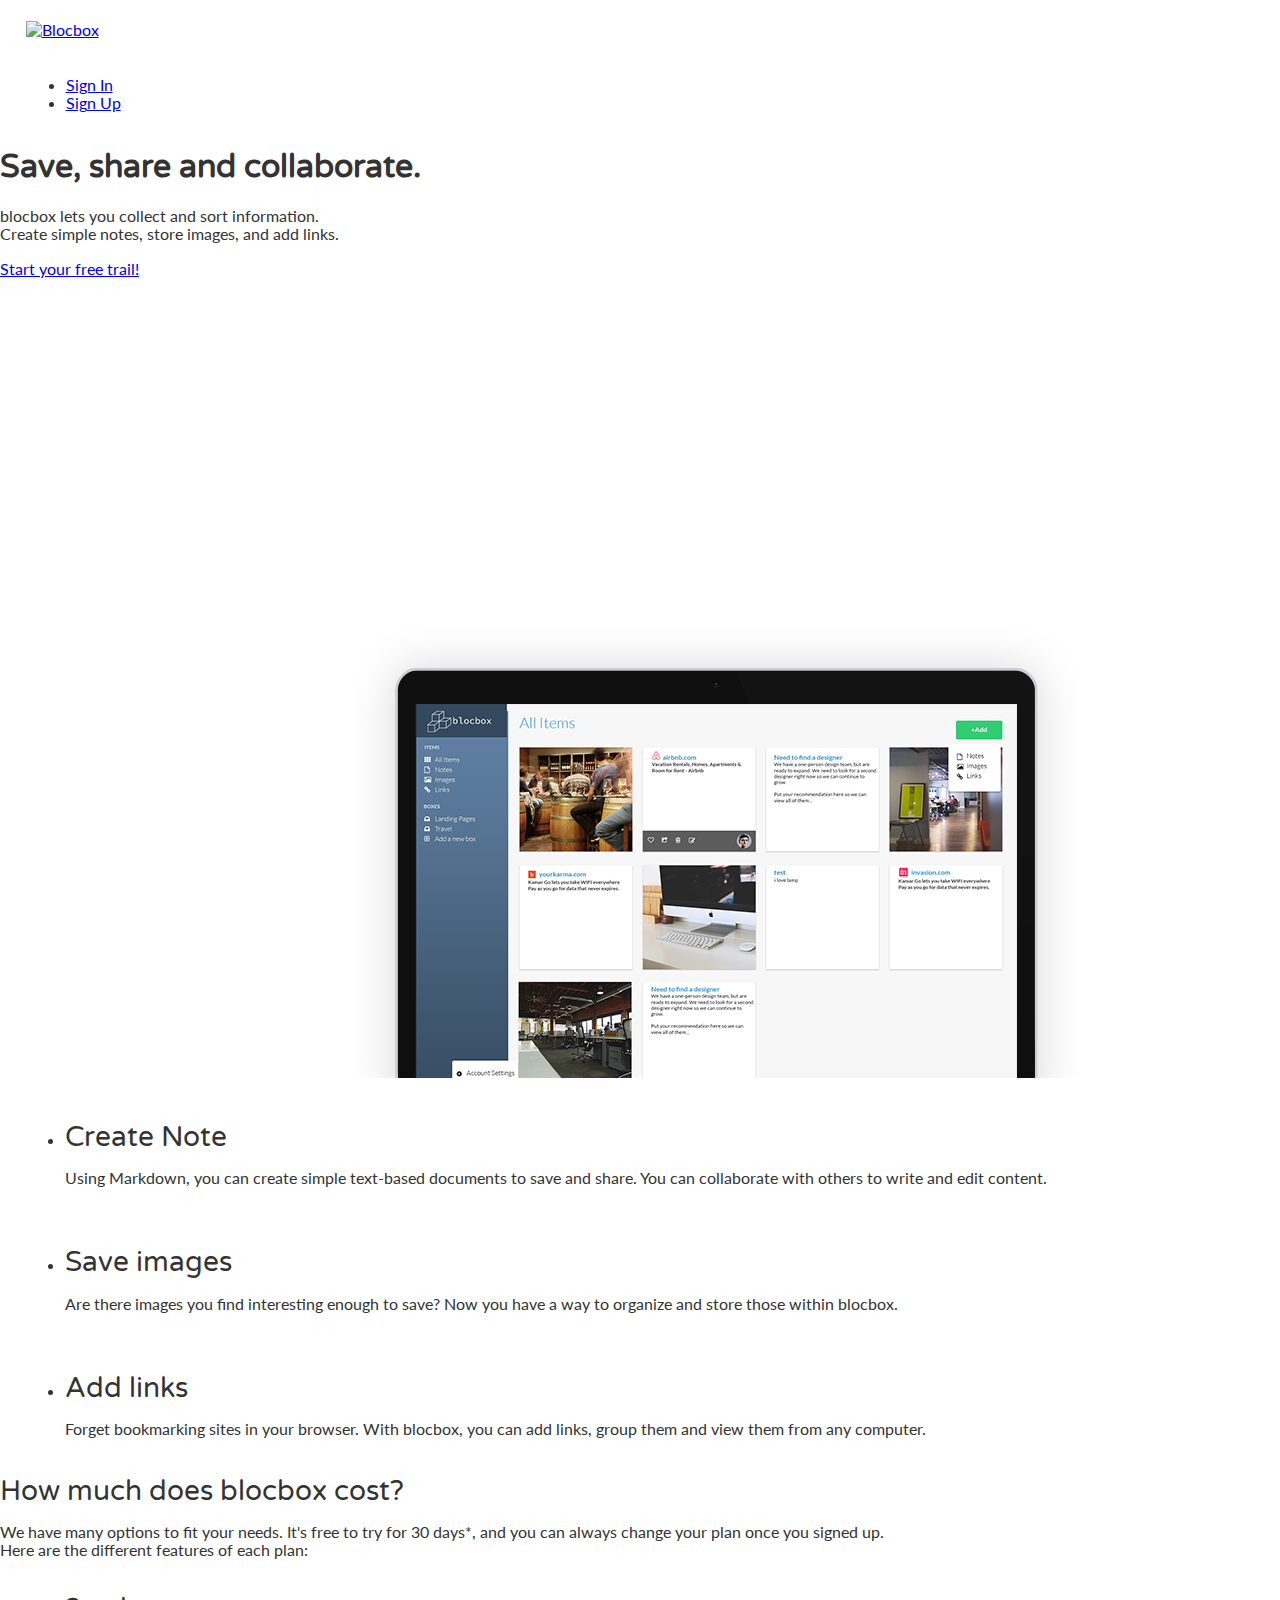
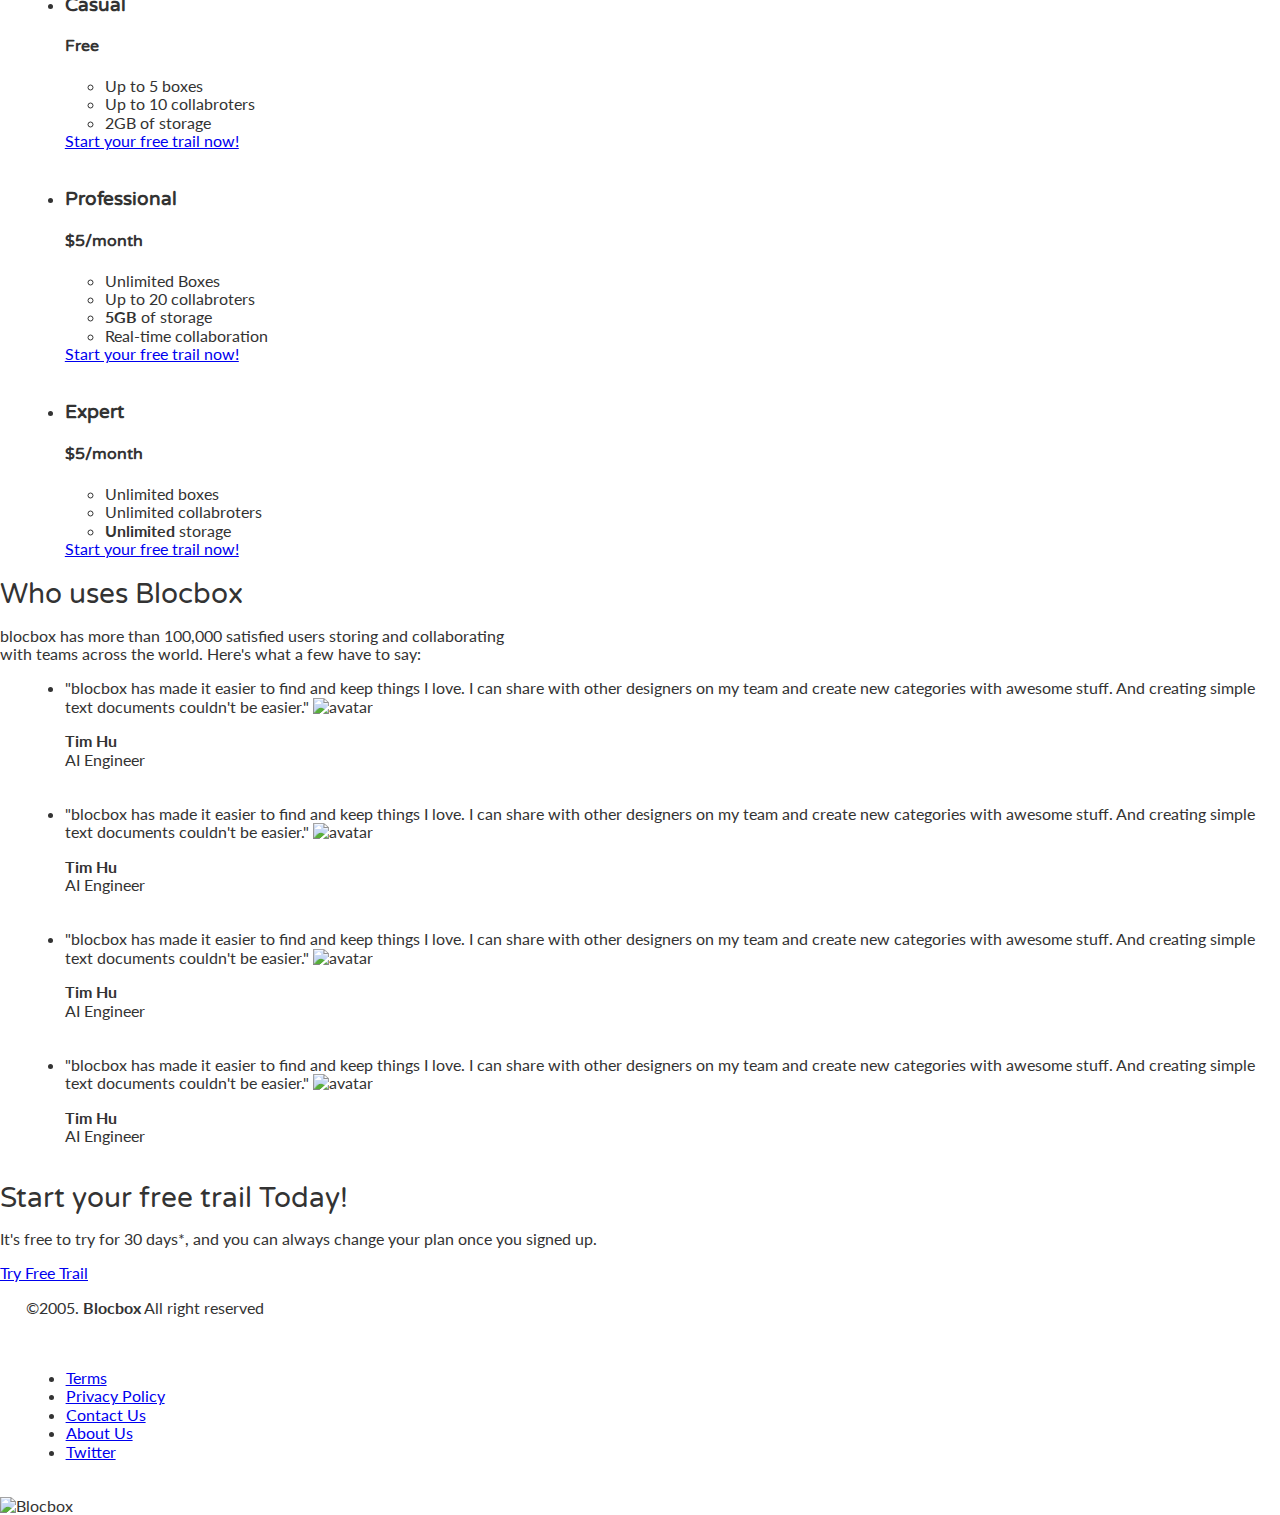
==== index.html @ 21d7583b "revise call-to-action" ====
<!DOCTYPE html>
<html>
<html lang="en-us">
<head>
  <meta http-equiv="X-UA-Compatible" content="IE=Edge">
  <meta name="viewport" content="width=device-width, initial-scale=1">
  <meta charset="UTF-8">
  <title>Save, share and collaborate | Blocbox</title>
  <!-- Google Fonts -->
  <link href="https://fonts.googleapis.com/css?family=Lato|Varela+Round" rel="stylesheet">
  <!--CSS-->
  <link rel="stylesheet" href="CSS/normalize.css">
  <link rel="stylesheet" href="CSS/style.css">
  <link rel="stylesheet" href="CSS/FontAwesomecss/fontawesome.css">
  <link rel="stylesheet" href="CSS/animate.css">
</head>
<body>
  <!--hero-->
  <header>
    <nav class="container">
      <div class="one-half">
        <a href="index.html" class="Site_logo">
          <img src="images/Site_logo.png" alt="Blocbox"/>
         </a>
      </div>
      <div class="one-half">
        <ul>
        <li><a href="signin.html">Sign In</a></li>
        <li class="btn-outline"><a href="signup.html">Sign Up</a></li>
        </ul>
      </div>
    </nav>
    <div class="container hero">
      <h1 class="animated fadeIn">Save, share and collaborate.</h1>
       <p>blocbox lets you collect and sort information.
         <br/>Create simple notes, store images, and add links.</p>
       <a href="singup.html" class="btn">Start your free trail!</a>
      <img src="images/dashboard.png" alt="Blocbox">
    </div>
  </header>
  <main role="main">
    <!-- benefit section -->
    <section class="benefit">
      <ul class="container">
      <li class="one-third">
        <h2>Create Note</h2>
        <p>Using Markdown, you can create simple text-based documents to save and share. You can collaborate with others to write and edit content.</p>
      </li>
      <li class="one-third">
        <h2>Save images</h2>
        <p>Are there images you find interesting enough to save? Now you have a way to organize and store those within blocbox.</p>
      </li>
      <li class="one-third">
        <h2>Add links</h2>
        <p>Forget bookmarking sites in your browser. With blocbox, you can add links, group them and view them from any computer.</p>
      </li>
    </section>
  </main>
  <!--Pricing section-->
  <section class="Pricing">
    <div class="contrainer">
      <h2>How much does blocbox cost?</h2>
      <p>We have many options to fit your needs. It's free to try for 30 days*, and you can always change your plan once you signed up. <br/>Here are the different features of each plan:</p>
    </div>
    <ul class="Container">
      <li class="one-third">
        <div class="box">
          <h3>Casual</h3>
          <h4>Free</h4>
        <ul>
          <li>Up to 5 boxes</li>
          <li>Up to 10 collabroters </li>
          <li>2GB of storage</li>
        </ul>
        <a href="signup.html" class="btn">Start your free trail now!</a>
        </div>
      </li>
      <li class="one-third">
        <div class="box middle">
          <h3>Professional</h3>
          <h4><span>$</span>5<span class="month">/month</span></h4>
        <ul>
          <li>Unlimited Boxes</li>
          <li>Up to 20 collabroters </li>
          <li><strong>5GB</strong> of storage</li>
           <li>Real-time collaboration</li>
        </ul>
        <a href="signup.html" class="btn">Start your free trail now!</a>
        </div>
      </li>
      <li class="one-third">
        <div class="box">
          <h3>Expert</h3>
          <h4><span>$</span>5<span class="month">/month</span></h4>
        <ul>
          <li>Unlimited boxes</li>
          <li>Unlimited collabroters</li>
          <li><strong>Unlimited</strong> storage</li>
        </ul>
        <a href="signup.html" class="btn">Start your free trail now!</a>
        </div>
      </li>
    </ul>
  </section>
  <!--Testmonial-->
  <section class="testmonial">
    <div class="contrainer">
      <h2> Who uses Blocbox</h2>
      <p>blocbox has more than 100,000 satisfied users storing and collaborating<br/> with teams across the world. Here's what a few have to say:</p>
    </div>
    <ul class="Container">
      <li class="one-fourth">
        <blocquote>"blocbox has made it easier to find and keep things I love. I can share with other designers on my team and create new categories with awesome stuff. And creating simple text documents couldn't be easier."
        </blocquote>
        <img src="https://s3.amazonaws.com/uifaces/faces/twitter/jsa/128.jpg" alt="avatar"/>
        <p><strong>Tim Hu</strong><br/>AI Engineer</p>
      </li>
      <li class="one-fourth">
        <blocquote>"blocbox has made it easier to find and keep things I love. I can share with other designers on my team and create new categories with awesome stuff. And creating simple text documents couldn't be easier."
        </blocquote>
        <img src="https://s3.amazonaws.com/uifaces/faces/twitter/jsa/128.jpg" alt="avatar"/>
        <p><strong>Tim Hu</strong><br/>AI Engineer</p>
      </li>
      <li class="one-fourth">
        <blocquote>"blocbox has made it easier to find and keep things I love. I can share with other designers on my team and create new categories with awesome stuff. And creating simple text documents couldn't be easier."
        </blocquote>
        <img src="https://s3.amazonaws.com/uifaces/faces/twitter/jsa/128.jpg" alt="avatar"/>
        <p><strong>Tim Hu</strong><br/>AI Engineer</p>
      </li>
      <li class="one-fourth">
        <blocquote>"blocbox has made it easier to find and keep things I love. I can share with other designers on my team and create new categories with awesome stuff. And creating simple text documents couldn't be easier."
        </blocquote>
        <img src="https://s3.amazonaws.com/uifaces/faces/twitter/jsa/128.jpg" alt="avatar"/>
        <p><strong>Tim Hu</strong><br/>AI Engineer</p>
      </li>
    </ul>
  </section>
<!--call to action-->
  <section class="call-to-action">
    <div class="container">
      <h2>Start your free trail Today!</h2>
      <p>It's free to try for 30 days*, and you can always change your plan once you signed up.</p>
    </div>
    <a class="btn" href="signup.html">Try Free Trail</a>
  </section>
<!--Footer-->
<Footer>
  <div class="container footer-nav-block">
    <div class="left-footer-block one-third">
      <p class="copyright-block"> &copy;2005. <strong>Blocbox</strong> All right reserved</p>
    </div>
    <nav class="middle-footer-block one-third">
    <ul>
      <li><a href="..">Terms</a>
      </li>
      <li><a href="..">Privacy Policy</a>
      </li>
      <li><a href="..">Contact Us</a>
      </li>
      <li><a href="..">About Us</a>
      </li>
      <li><a href="..">Twitter</a>
      </li>
    </ul>
  </nav>
    <div class=right-footer-block one-third>
      <img class="logo" src="images/Site_logo.png"/ alt="Blocbox">
  </div>
</Footer>
</body>
</html>
---- CSS/style.css ----
html,body{
  overflow-x:hidden;
}
body {
  font-family: "Lato", Helvetica, Arial, sans-serif;
  color: #333333;
}
h1,h2,h3,h4,h5,h6 {
  font-family: "Varela Round",Helvetica, Arial, sans-serif;
}
h2{
  font-size: 28px;
  font-weight:normal;
  margin-bottom: 5px;
}
p{
  font-size: 16px;
  line-height: 19px
  font-weight:100;
}
.Container{
  margin-left: auto;
  margin-right: auto;
  pedding-left:15px;
  pedding-right:15px;
  position: relative;
}
.Container:after
.Container:before {
  content:"";
  display: table;
}
.Container:after {
  clear:both;
}
.one-half, .one-third, .one-fourth {
  width:96%;
  float:left;
  position:relative;
  min-height: 1px;
  margin: 0 2% 20px;
}
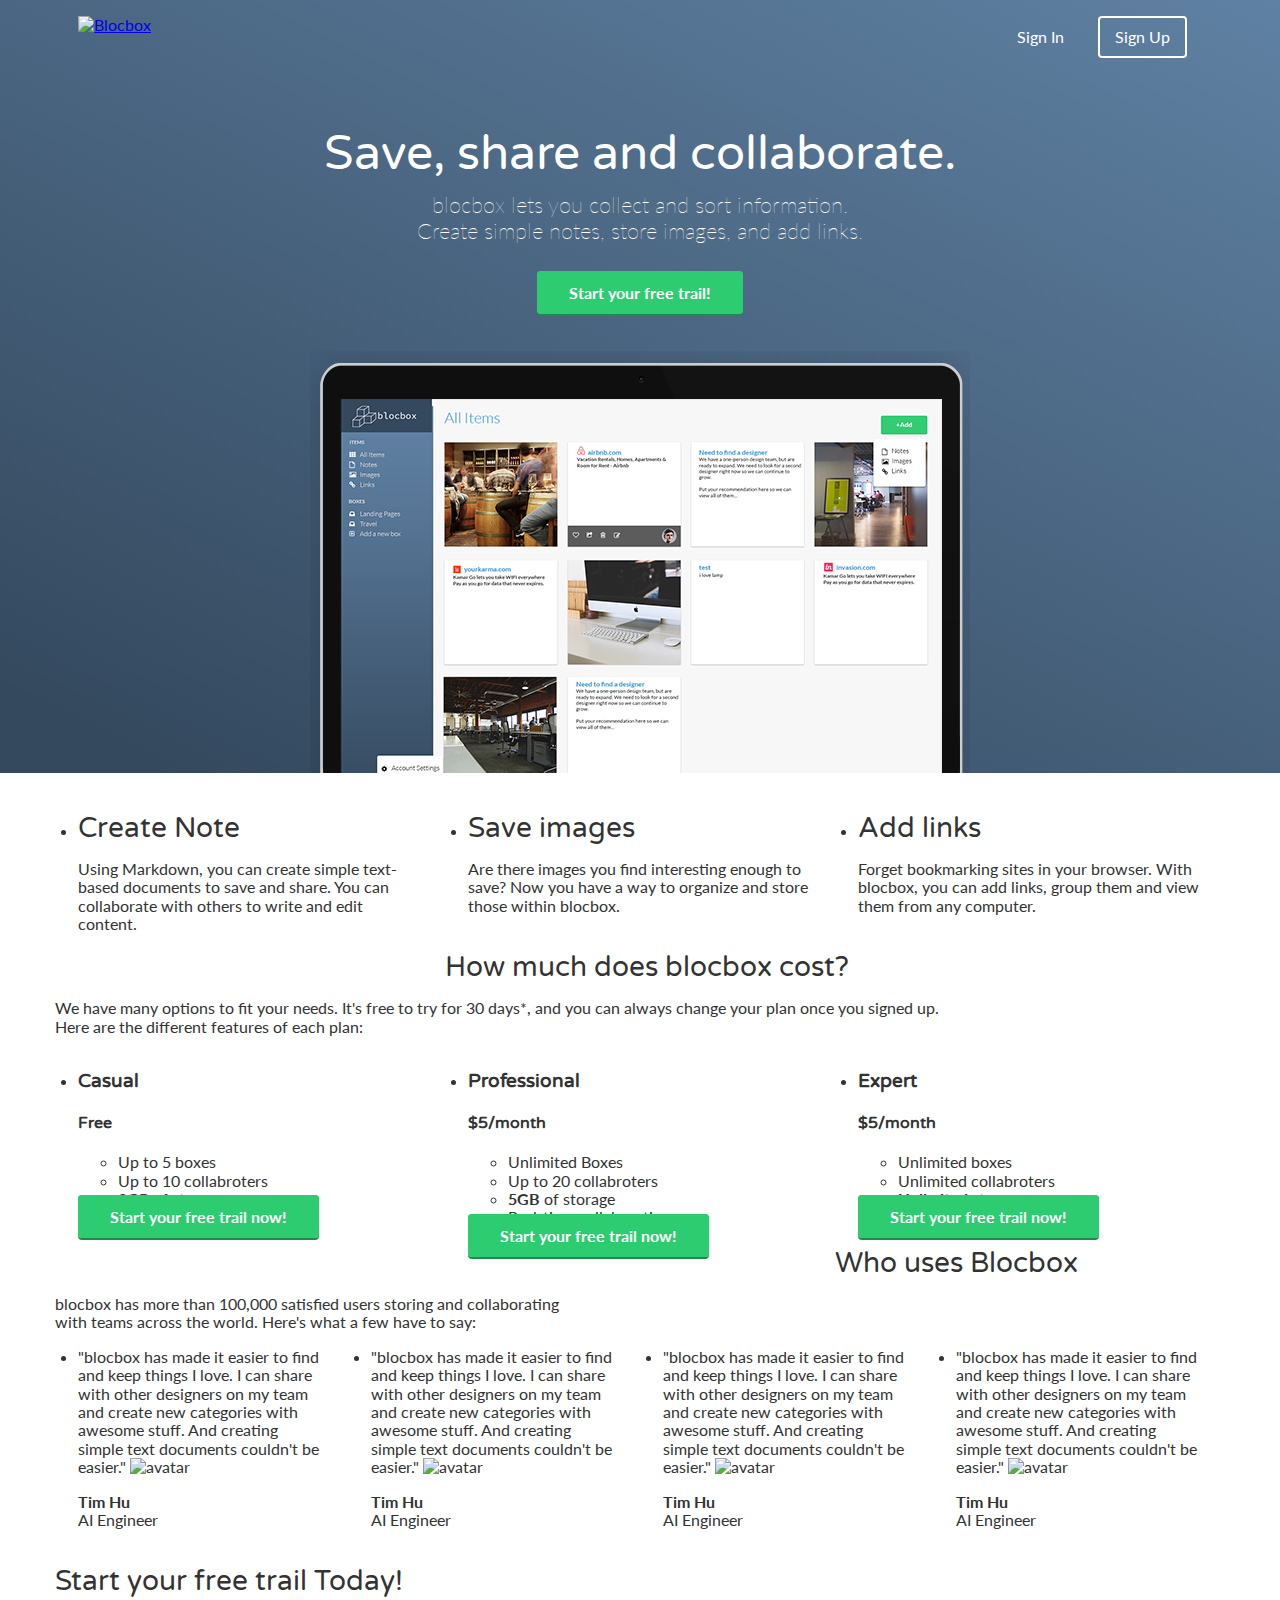
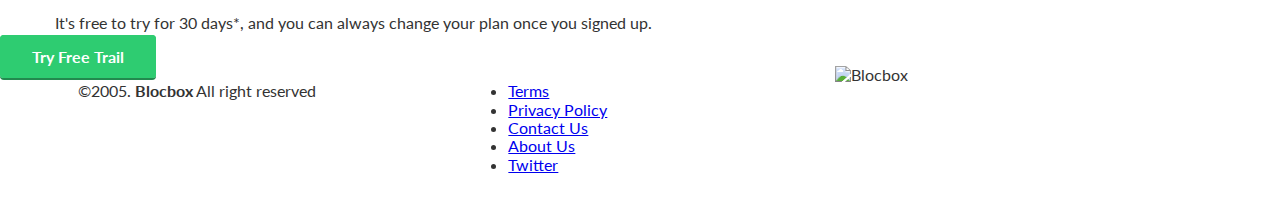
==== commit 8ff09ee7: "checkpoint 29 complete" ====
--- a/index.html
+++ b/index.html
@@ -57,12 +57,12 @@
     </section>
   </main>
   <!--Pricing section-->
-  <section class="Pricing">
-    <div class="contrainer">
+  <section class="pricing">
+    <div class="container">
       <h2>How much does blocbox cost?</h2>
       <p>We have many options to fit your needs. It's free to try for 30 days*, and you can always change your plan once you signed up. <br/>Here are the different features of each plan:</p>
     </div>
-    <ul class="Container">
+    <ul class="container">
       <li class="one-third">
         <div class="box">
           <h3>Casual</h3>
@@ -102,13 +102,13 @@
       </li>
     </ul>
   </section>
-  <!--Testmonial-->
-  <section class="testmonial">
-    <div class="contrainer">
+  <!--Testimonial-->
+  <section class="testimonial">
+    <div class="container">
       <h2> Who uses Blocbox</h2>
       <p>blocbox has more than 100,000 satisfied users storing and collaborating<br/> with teams across the world. Here's what a few have to say:</p>
     </div>
-    <ul class="Container">
+    <ul class="container">
       <li class="one-fourth">
         <blocquote>"blocbox has made it easier to find and keep things I love. I can share with other designers on my team and create new categories with awesome stuff. And creating simple text documents couldn't be easier."
         </blocquote>
--- a/CSS/style.css
+++ b/CSS/style.css
@@ -18,19 +18,19 @@
   line-height: 19px
   font-weight:100;
 }
-.Container{
+.container{
   margin-left: auto;
   margin-right: auto;
-  pedding-left:15px;
-  pedding-right:15px;
+  padding-left:15px;
+  padding-right:15px;
   position: relative;
 }
-.Container:after
-.Container:before {
+.container:after
+.container:before {
   content:"";
   display: table;
 }
-.Container:after {
+.container:after {
   clear:both;
 }
 .one-half, .one-third, .one-fourth {
@@ -40,3 +40,94 @@
   min-height: 1px;
   margin: 0 2% 20px;
 }
+@media (min-width: 768px) {
+  .container {
+    width: 750px;
+  }
+}
+@media (min-width: 992px) {
+  .container {
+    width: 970px;
+  }
+  .one-half {
+    width:46%;
+  }
+  .one-third {
+    width:29.33333%;
+  }
+  .one-fourth {
+    width:21%;
+  }
+}
+@media (min-width: 1200px) {
+  .container {
+    width: 1170px;
+  }
+}
+
+/* HEADER */
+header {
+  color:#FFFFFF;
+  background: #34495E;
+  background-image: linear-gradient(206deg, #5F81A3 0%, #34495E 94%);
+}
+header nav {
+  padding:1em 0;
+}
+header nav ul {
+  display:inline;
+  text-align: right;
+  float:right;
+  margin:0;
+}
+header nav ul > li {
+  list-style-type: none;
+  display: inline-block;
+  margin:0 15px;
+}
+header nav ul > li.btn-outline {
+  padding:10px 15px;
+  border:2px solid #FFFFFF;
+  border-radius: 4px;
+}
+header nav ul > li.btn-outline:hover {
+  background:#FFFFFF;
+}
+header nav ul>li>a {
+  color: #FFFFFF;
+  text-decoration: none;
+}
+header nav ul>li.btn-outline:hover > a {
+  color: #34495E;
+}
+header .hero {
+  text-align: center;
+  display: block;
+  position: relative;
+}
+header .hero h1 {
+   font-size:48px;
+   font-weight: normal;
+   margin:95px 0 0;
+}
+header .hero p {
+   font-size: 22px;
+   line-height: 26px;
+   font-weight: 100;
+   margin:10px 0 40px;
+ }
+ header .hero img {
+  display: block;
+  margin:3em auto 0;
+}
+/* BUTTONS */
+.btn {
+  border-radius: 4px;
+  color:#FFFFFF;
+  font-weight: 700;
+  text-decoration: none;
+  padding:10px 30px;
+  background: #2ECC71;
+  border: 2px solid #2ECC71;
+  box-shadow: 0px 2px 0px 0px #22894E;
+}
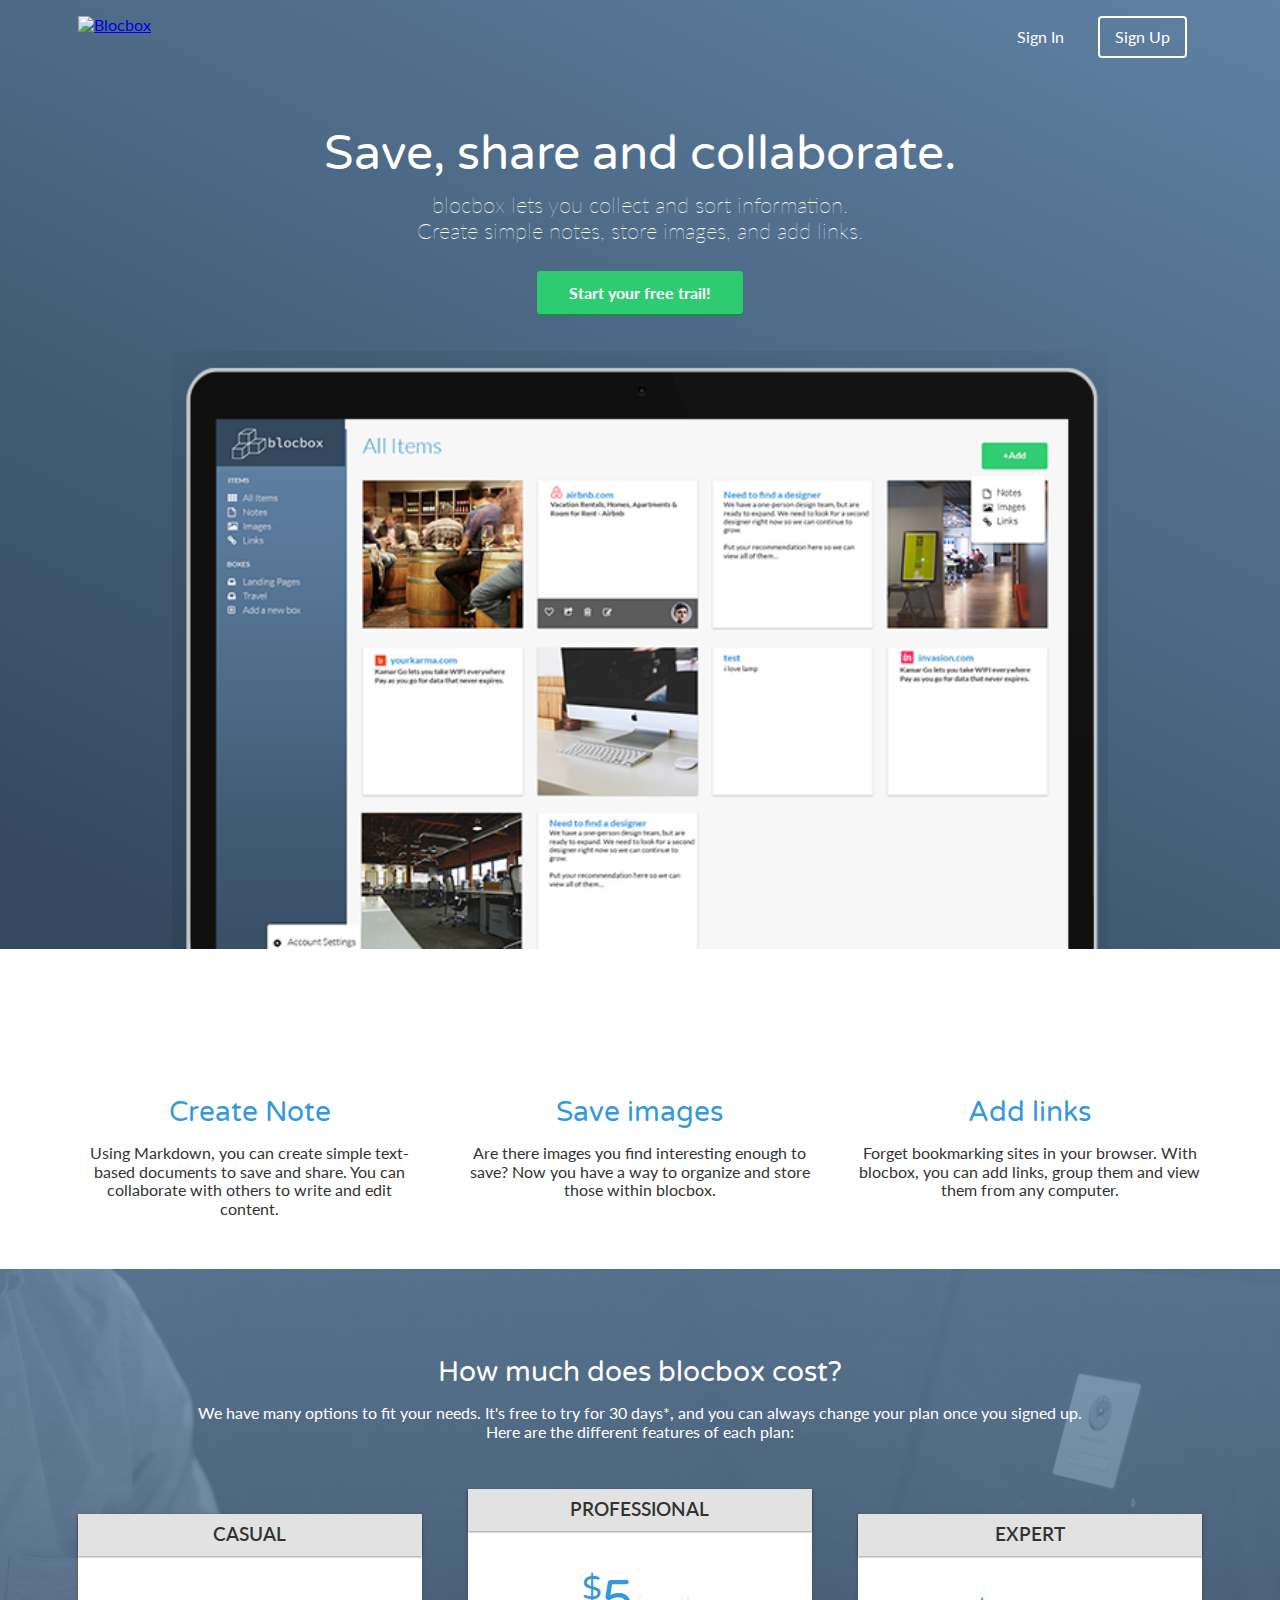
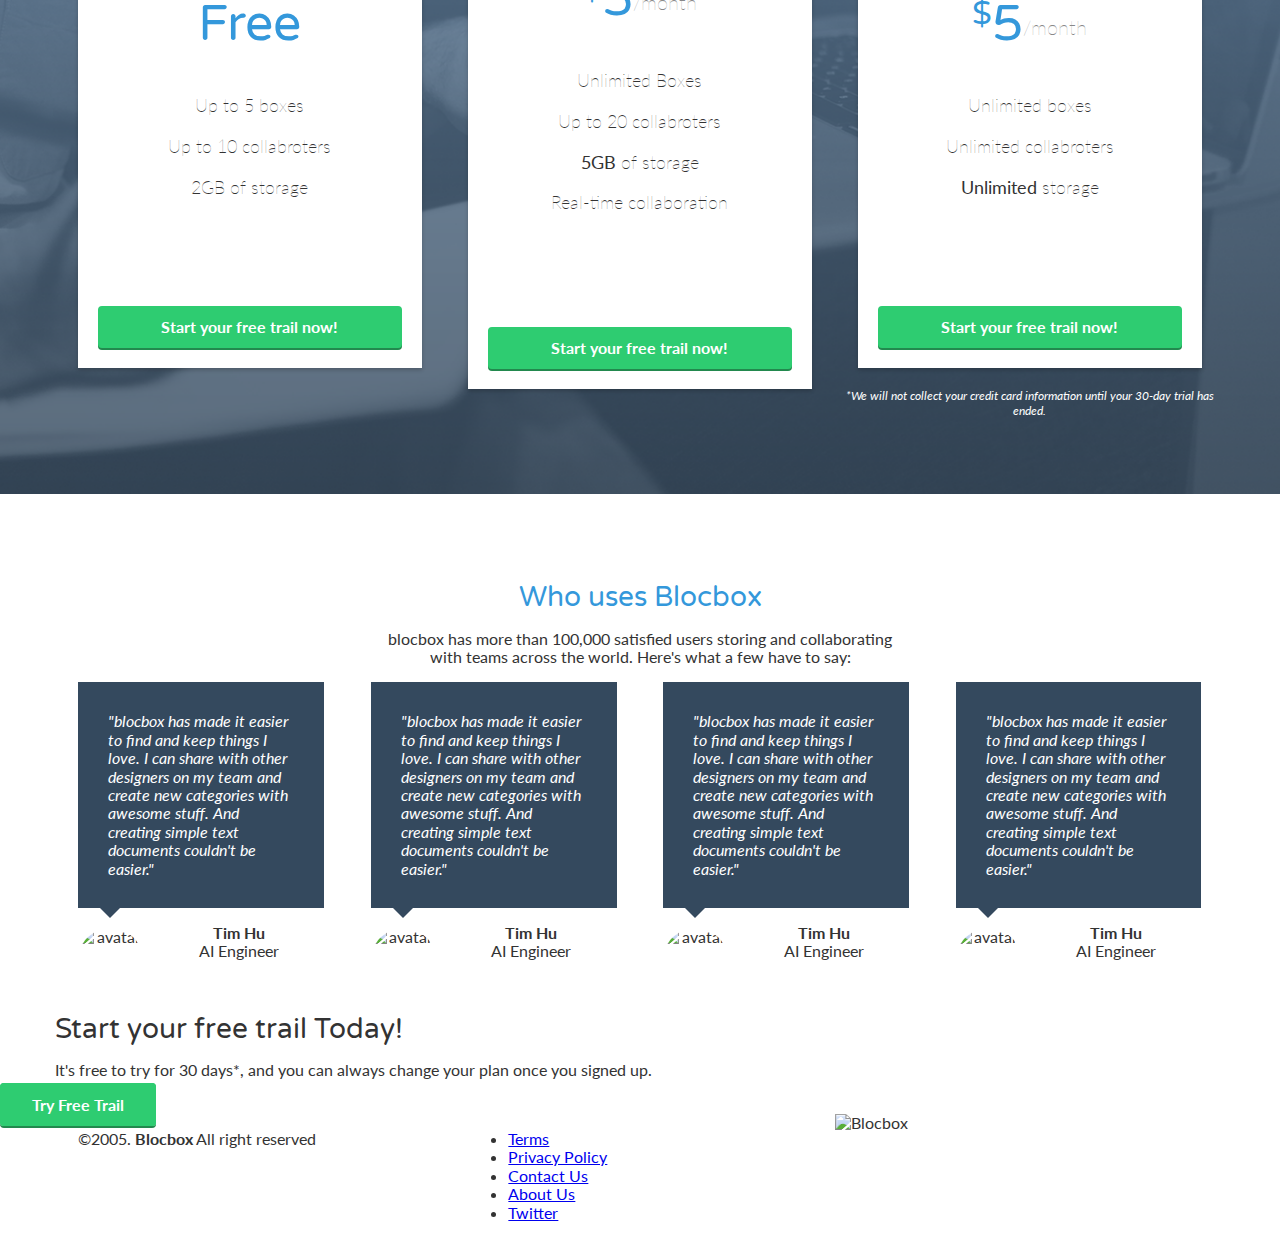
==== commit 06e20777: "checkpoint 30 completed" ====
--- a/index.html
+++ b/index.html
@@ -11,7 +11,8 @@
   <!--CSS-->
   <link rel="stylesheet" href="CSS/normalize.css">
   <link rel="stylesheet" href="CSS/style.css">
-  <link rel="stylesheet" href="CSS/FontAwesomecss/fontawesome.css">
+  <link rel="stylesheet" href="CSS/fontawesome-all.css">
+  <link rel="stylesheet" href="https://use.fontawesome.com/releases/v5.0.9/css/all.css" integrity="sha384-5SOiIsAziJl6AWe0HWRKTXlfcSHKmYV4RBF18PPJ173Kzn7jzMyFuTtk8JA7QQG1" crossorigin="anonymous">
   <link rel="stylesheet" href="CSS/animate.css">
 </head>
 <body>
@@ -40,17 +41,20 @@
   </header>
   <main role="main">
     <!-- benefit section -->
-    <section class="benefit">
+    <section class="benefits">
       <ul class="container">
       <li class="one-third">
+        <i class="far fa-sticky-note"></i>
         <h2>Create Note</h2>
         <p>Using Markdown, you can create simple text-based documents to save and share. You can collaborate with others to write and edit content.</p>
       </li>
       <li class="one-third">
+        <i class="far fa-image"></i>
         <h2>Save images</h2>
         <p>Are there images you find interesting enough to save? Now you have a way to organize and store those within blocbox.</p>
       </li>
       <li class="one-third">
+        <i class="fas fa-link"></i>
         <h2>Add links</h2>
         <p>Forget bookmarking sites in your browser. With blocbox, you can add links, group them and view them from any computer.</p>
       </li>
@@ -101,35 +105,38 @@
         </div>
       </li>
     </ul>
+    <div class="container">
+        <p class="small">*We will not collect your credit card information until your 30-day trial has ended.</p>
+    </div>
   </section>
-  <!--Testimonial-->
-  <section class="testimonial">
+  <!--Testimonials-->
+  <section class="testimonials">
     <div class="container">
       <h2> Who uses Blocbox</h2>
       <p>blocbox has more than 100,000 satisfied users storing and collaborating<br/> with teams across the world. Here's what a few have to say:</p>
     </div>
     <ul class="container">
       <li class="one-fourth">
-        <blocquote>"blocbox has made it easier to find and keep things I love. I can share with other designers on my team and create new categories with awesome stuff. And creating simple text documents couldn't be easier."
-        </blocquote>
+        <blockquote>"blocbox has made it easier to find and keep things I love. I can share with other designers on my team and create new categories with awesome stuff. And creating simple text documents couldn't be easier."
+        </blockquote>
         <img src="https://s3.amazonaws.com/uifaces/faces/twitter/jsa/128.jpg" alt="avatar"/>
         <p><strong>Tim Hu</strong><br/>AI Engineer</p>
       </li>
       <li class="one-fourth">
-        <blocquote>"blocbox has made it easier to find and keep things I love. I can share with other designers on my team and create new categories with awesome stuff. And creating simple text documents couldn't be easier."
-        </blocquote>
+        <blockquote>"blocbox has made it easier to find and keep things I love. I can share with other designers on my team and create new categories with awesome stuff. And creating simple text documents couldn't be easier."
+        </blockquote>
         <img src="https://s3.amazonaws.com/uifaces/faces/twitter/jsa/128.jpg" alt="avatar"/>
         <p><strong>Tim Hu</strong><br/>AI Engineer</p>
       </li>
       <li class="one-fourth">
-        <blocquote>"blocbox has made it easier to find and keep things I love. I can share with other designers on my team and create new categories with awesome stuff. And creating simple text documents couldn't be easier."
-        </blocquote>
+        <blockquote>"blocbox has made it easier to find and keep things I love. I can share with other designers on my team and create new categories with awesome stuff. And creating simple text documents couldn't be easier."
+        </blockquote>
         <img src="https://s3.amazonaws.com/uifaces/faces/twitter/jsa/128.jpg" alt="avatar"/>
         <p><strong>Tim Hu</strong><br/>AI Engineer</p>
       </li>
       <li class="one-fourth">
-        <blocquote>"blocbox has made it easier to find and keep things I love. I can share with other designers on my team and create new categories with awesome stuff. And creating simple text documents couldn't be easier."
-        </blocquote>
+        <blockquote>"blocbox has made it easier to find and keep things I love. I can share with other designers on my team and create new categories with awesome stuff. And creating simple text documents couldn't be easier."
+        </blockquote>
         <img src="https://s3.amazonaws.com/uifaces/faces/twitter/jsa/128.jpg" alt="avatar"/>
         <p><strong>Tim Hu</strong><br/>AI Engineer</p>
       </li>
--- a/CSS/style.css
+++ b/CSS/style.css
@@ -33,7 +33,7 @@
 .container:after {
   clear:both;
 }
-.one-half, .one-third, .one-fourth {
+.one-half, .one-third, .one-fourth,.one-fourth-down {
   width:96%;
   float:left;
   position:relative;
@@ -55,7 +55,7 @@
   .one-third {
     width:29.33333%;
   }
-  .one-fourth {
+  .one-fourth, .one-fourth-down{
     width:21%;
   }
 }
@@ -120,7 +120,7 @@
   display: block;
   margin:3em auto 0;
 }
-/* BUTTONS */
+/* Buttons */
 .btn {
   border-radius: 4px;
   color:#FFFFFF;
@@ -131,3 +131,166 @@
   border: 2px solid #2ECC71;
   box-shadow: 0px 2px 0px 0px #22894E;
 }
+header .hero img {
+  width: 100%;
+}
+@media (min-width: 768px) {
+header .hero img {
+    width: 80%;
+  }
+}
+/* BENEFITS */
+.benefits {
+  height: 320px;
+  text-align: center;
+  display:block;
+  position:relative;
+}
+.benefits ul {
+  margin: 0 auto;
+  padding: 4em 0;
+}
+.benefits ul li {
+  list-style-type: none;
+  display: inline-block;
+}
+.benefits i {
+   color:#3498DB;
+   font-size:60px;
+   margin:0;
+   vertical-align: middle;
+ }
+ .benefits h2 {
+  color:#3498DB;
+}
+/* Pricing*/
+ .pricing {
+   background: #34495E url("../images/pricingbackgroundimg.png") top center no-repeat;
+   background: url("../images/pricingbackgroundimg.png") top center no-repeat, linear-gradient(206deg, #5F81A3 0%, #34495E 94%);
+   background-size:cover;
+   text-align: center;
+   padding:4em 0;
+ }
+ .pricing h2, .pricing p {
+  color:#FFFFFF;
+}
+.pricing ul {
+  margin:0 auto;
+  padding:2em 0;
+}
+.pricing ul li {
+   list-style-type: none;
+ }
+ .box {
+   padding:0 15px 15px;
+   background: #FFFFFF;
+   box-shadow: 0px 2px 4px 0px rgba(0,0,0,0.20);
+   min-height: 439px;
+   position: relative;
+   margin-top: 25px;
+ }
+ .box.middle {
+  min-height: 485px;
+  margin-top:0px;
+}
+.box h3 {
+   font-family: "Lato", Helvetica, Arial, sans-serif;
+   font-weight: 600;
+   text-transform: uppercase;
+   background: #E2E2E2;
+   box-shadow: 0px 1px 2px 0px rgba(0,0,0,0.40);
+   left:0;
+   right:0;
+   top:0;
+   text-align: center;
+   margin:0 -15px 40px;
+   padding:10px 0;
+ }
+ .box h4 {
+   font-size:50px;
+   font-weight: normal;
+   margin:40px 0 10px;
+   color:#3498DB;
+ }
+ .box h4 span {
+  font-size:32px;
+  vertical-align: top;
+}
+.box h4 span.month {
+   font-family: "Lato", Helvetica, Arial, sans-serif;
+   font-weight: 100;
+   color:#888888;
+   font-size:20px;
+   vertical-align: middle;
+ }
+ .box ul li {
+   font-size:18px;
+   margin-bottom:20px;
+   font-weight: 100;
+ }
+ .box .btn {
+   position:absolute;
+   bottom:20px;
+   left:20px;
+   right:20px;
+ }
+ .small {
+    font-size: 12px;
+    color: #FEFEFE;
+    line-height: 15px;
+    font-style:italic;
+    text-align: middle;
+  }
+  /* TESTIMONIALS */
+   .testimonials {
+     padding:4em 0;
+     text-align: center;
+   }
+   .testimonials h2 {
+     color:#3498DB;
+   }
+   .testimonials ul li {
+     list-style-type: none;
+   }
+   .testimonials blockquote {
+     color:#FFFFFF;
+     text-align: left;
+     font-style: italic;
+     background:#34495E;
+     position: relative;
+     padding:30px;
+     width:auto;
+     margin:0;
+   }
+   .testimonials blockquote:after {
+     top: 100%;
+     left: 13%;
+     border: solid transparent;
+     content: " ";
+     height: 0;
+     width: 0;
+     position: absolute;
+     pointer-events: none;
+     border-top-color: #34495E;
+     border-width: 10px;
+     margin-left: -10px;
+   }
+   .testimonials img {
+   height: 65px;
+   width: 65px;
+   border-radius:50%;
+   float: left;
+   display: inline-block;
+   margin:20px 10px 0 0;
+ }
+ .testimonials p.name {
+   float: left;
+   display: inline-block;
+   text-align: left;
+   font-size:13px;
+   margin-top: 30px;
+ }
+
+ .terstimonials .one-fourth-down {
+   margin-top: 20px;
+ }
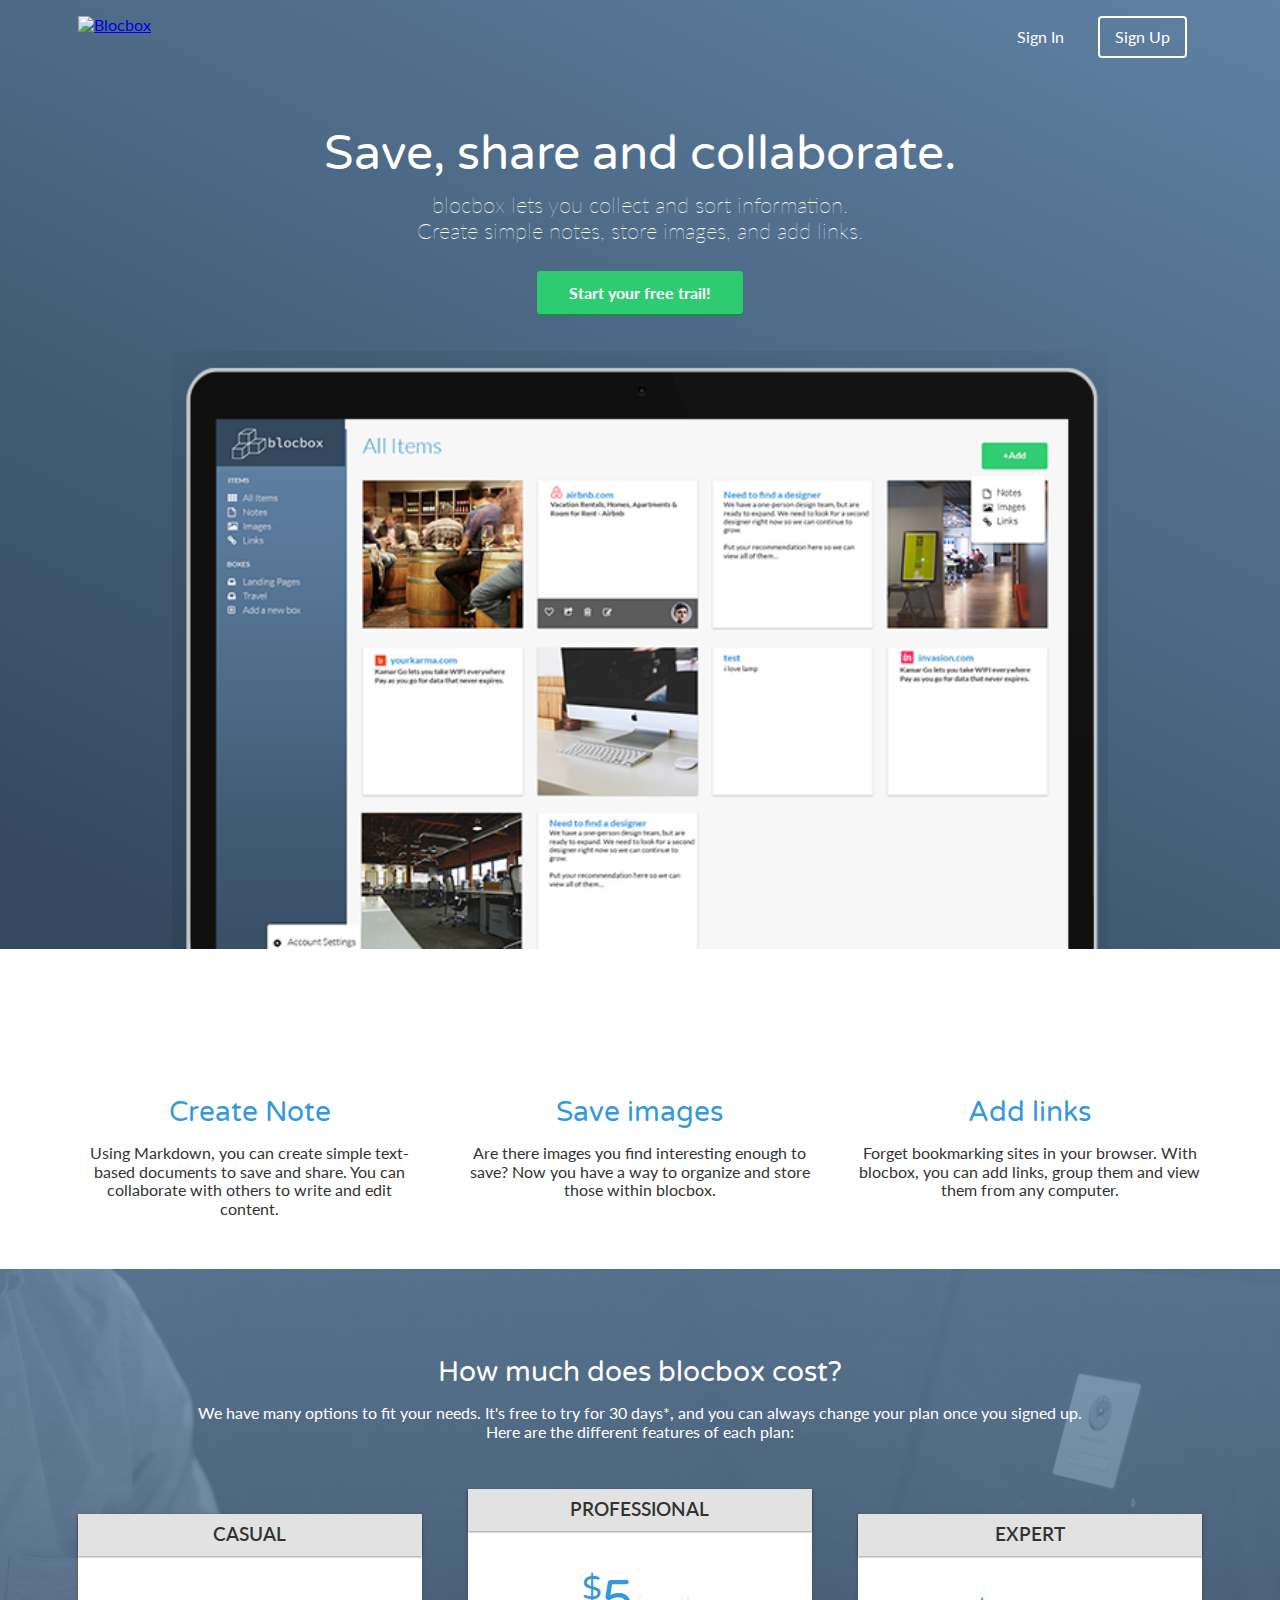
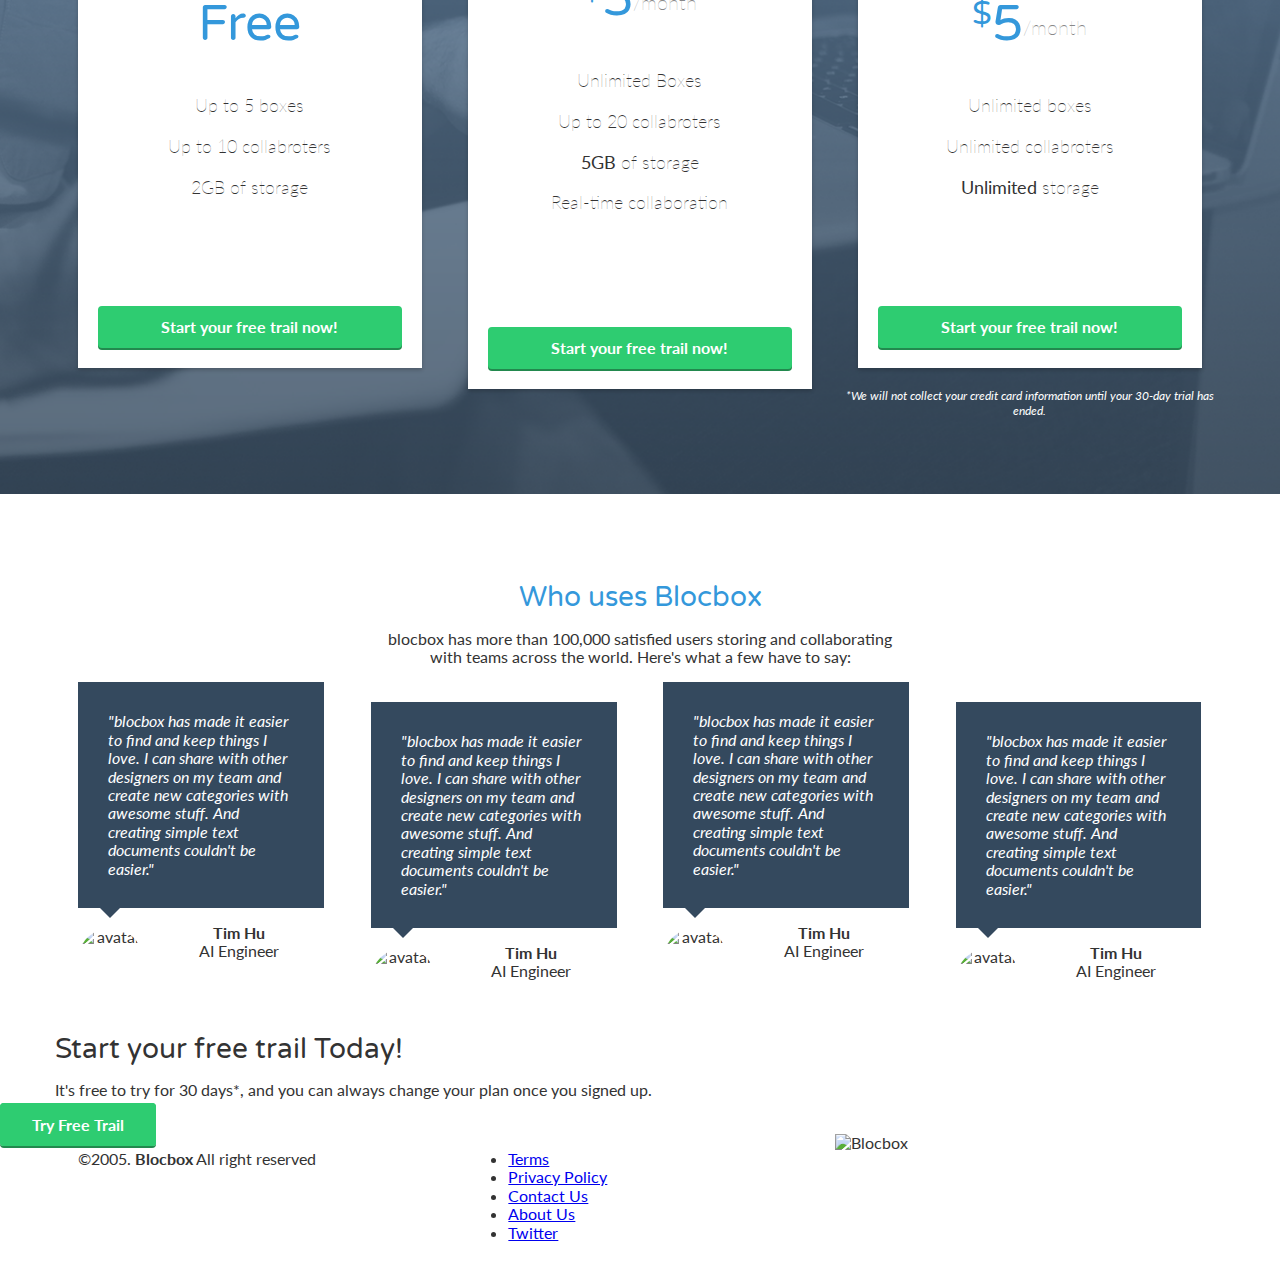
==== commit 8f827e9f: "Homepage styling completed" ====
--- a/index.html
+++ b/index.html
@@ -123,19 +123,19 @@
         <p><strong>Tim Hu</strong><br/>AI Engineer</p>
       </li>
       <li class="one-fourth">
-        <blockquote>"blocbox has made it easier to find and keep things I love. I can share with other designers on my team and create new categories with awesome stuff. And creating simple text documents couldn't be easier."
+        <blockquote class="down">"blocbox has made it easier to find and keep things I love. I can share with other designers on my team and create new categories with awesome stuff. And creating simple text documents couldn't be easier."
         </blockquote>
         <img src="https://s3.amazonaws.com/uifaces/faces/twitter/jsa/128.jpg" alt="avatar"/>
         <p><strong>Tim Hu</strong><br/>AI Engineer</p>
       </li>
       <li class="one-fourth">
-        <blockquote>"blocbox has made it easier to find and keep things I love. I can share with other designers on my team and create new categories with awesome stuff. And creating simple text documents couldn't be easier."
+        <blockquote >"blocbox has made it easier to find and keep things I love. I can share with other designers on my team and create new categories with awesome stuff. And creating simple text documents couldn't be easier."
         </blockquote>
         <img src="https://s3.amazonaws.com/uifaces/faces/twitter/jsa/128.jpg" alt="avatar"/>
         <p><strong>Tim Hu</strong><br/>AI Engineer</p>
       </li>
       <li class="one-fourth">
-        <blockquote>"blocbox has made it easier to find and keep things I love. I can share with other designers on my team and create new categories with awesome stuff. And creating simple text documents couldn't be easier."
+        <blockquote class="down">"blocbox has made it easier to find and keep things I love. I can share with other designers on my team and create new categories with awesome stuff. And creating simple text documents couldn't be easier."
         </blockquote>
         <img src="https://s3.amazonaws.com/uifaces/faces/twitter/jsa/128.jpg" alt="avatar"/>
         <p><strong>Tim Hu</strong><br/>AI Engineer</p>
--- a/CSS/style.css
+++ b/CSS/style.css
@@ -33,7 +33,7 @@
 .container:after {
   clear:both;
 }
-.one-half, .one-third, .one-fourth,.one-fourth-down {
+.one-half, .one-third, .one-fourth {
   width:96%;
   float:left;
   position:relative;
@@ -55,7 +55,7 @@
   .one-third {
     width:29.33333%;
   }
-  .one-fourth, .one-fourth-down{
+  .one-fourth {
     width:21%;
   }
 }
@@ -290,7 +290,6 @@
    font-size:13px;
    margin-top: 30px;
  }
-
- .terstimonials .one-fourth-down {
+ .testimonials .one-fourth .down{
    margin-top: 20px;
  }
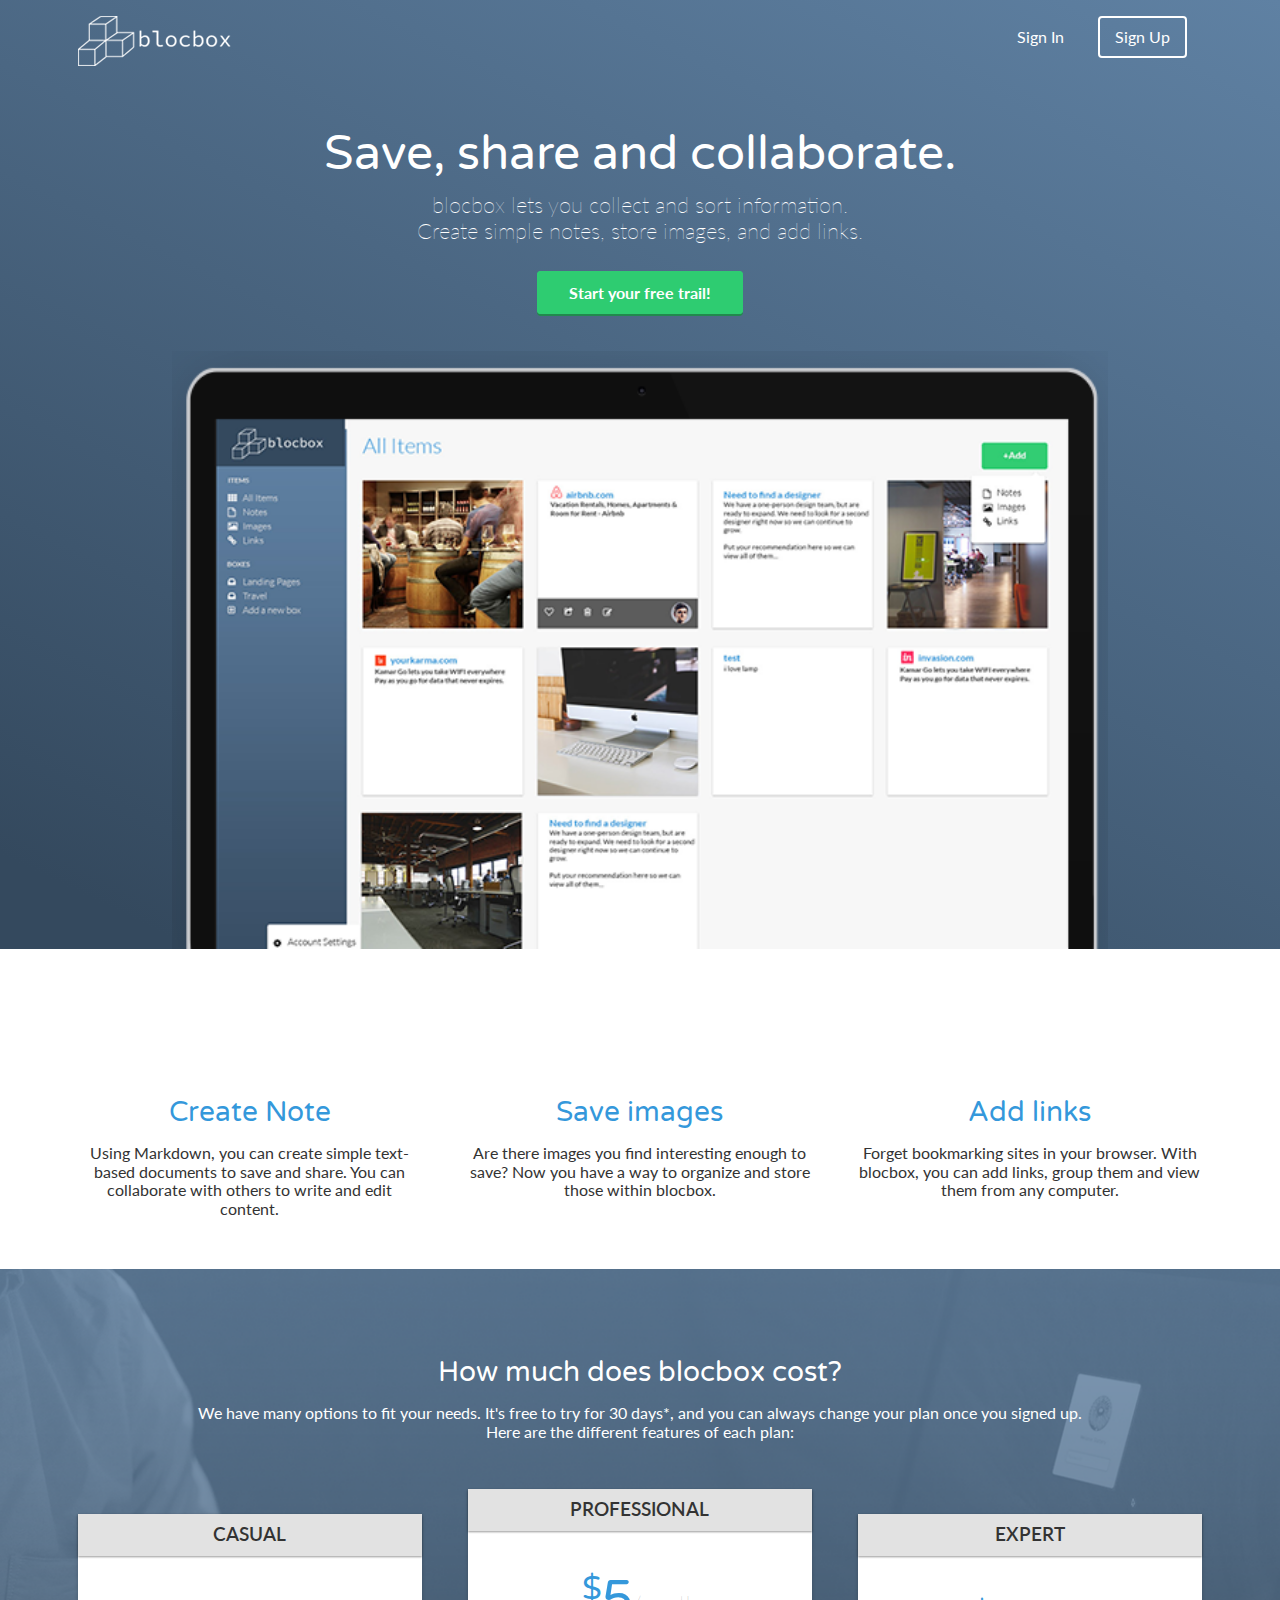
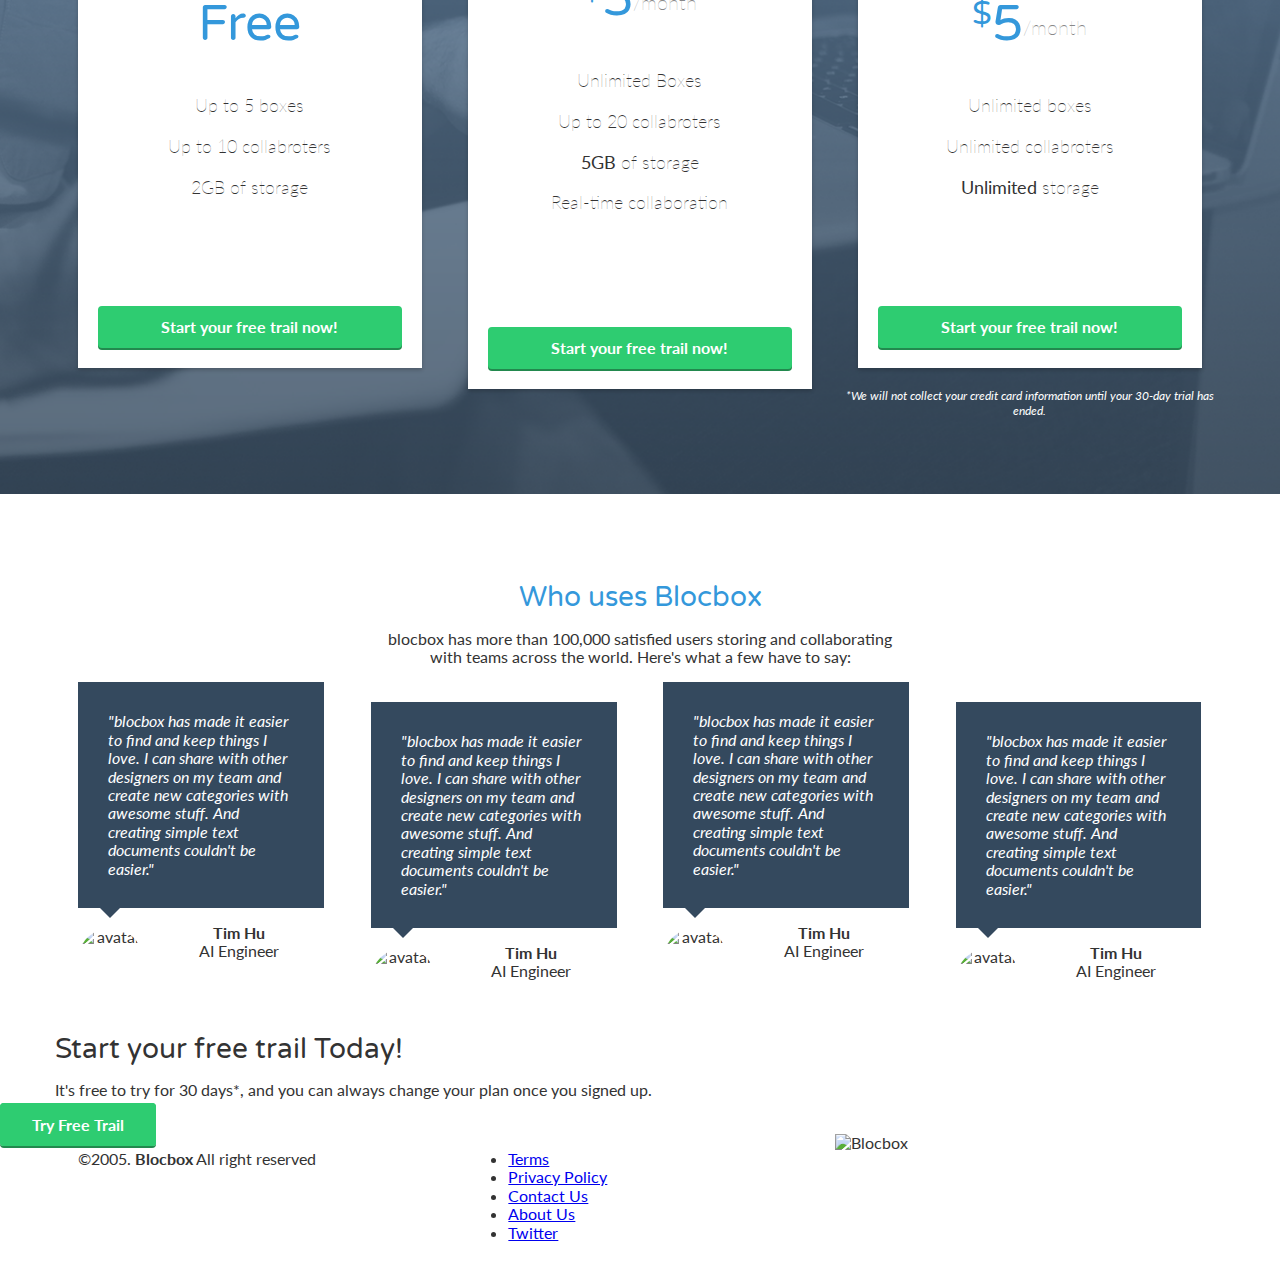
==== commit 861e8a8a: "Homepage styling completed" ====
--- a/index.html
+++ b/index.html
@@ -21,7 +21,7 @@
     <nav class="container">
       <div class="one-half">
         <a href="index.html" class="Site_logo">
-          <img src="images/Site_logo.png" alt="Blocbox"/>
+          <img src="images/Site_Logo.png" alt="Blocbox"/>
          </a>
       </div>
       <div class="one-half">
--- a/CSS/style.css
+++ b/CSS/style.css
@@ -240,6 +240,7 @@
     line-height: 15px;
     font-style:italic;
     text-align: middle;
+    margin-top: auto;
   }
   /* TESTIMONIALS */
    .testimonials {
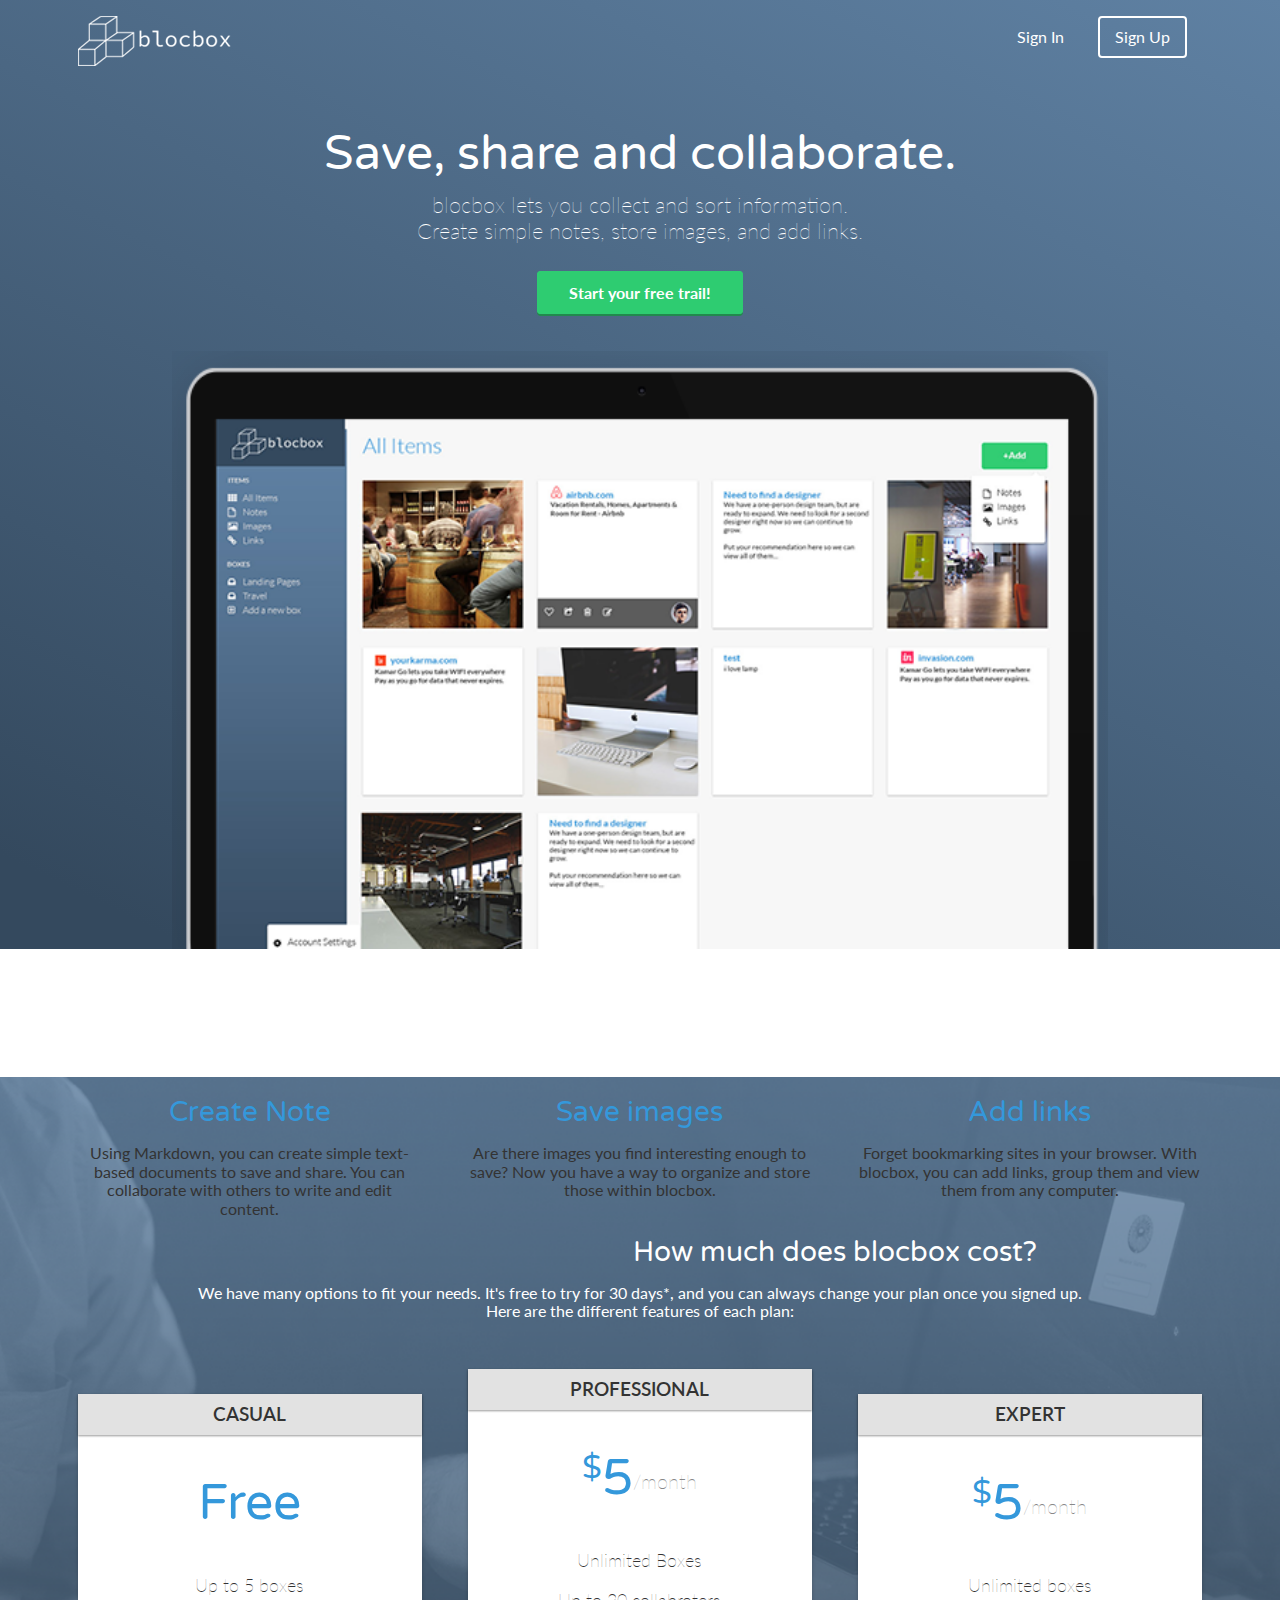
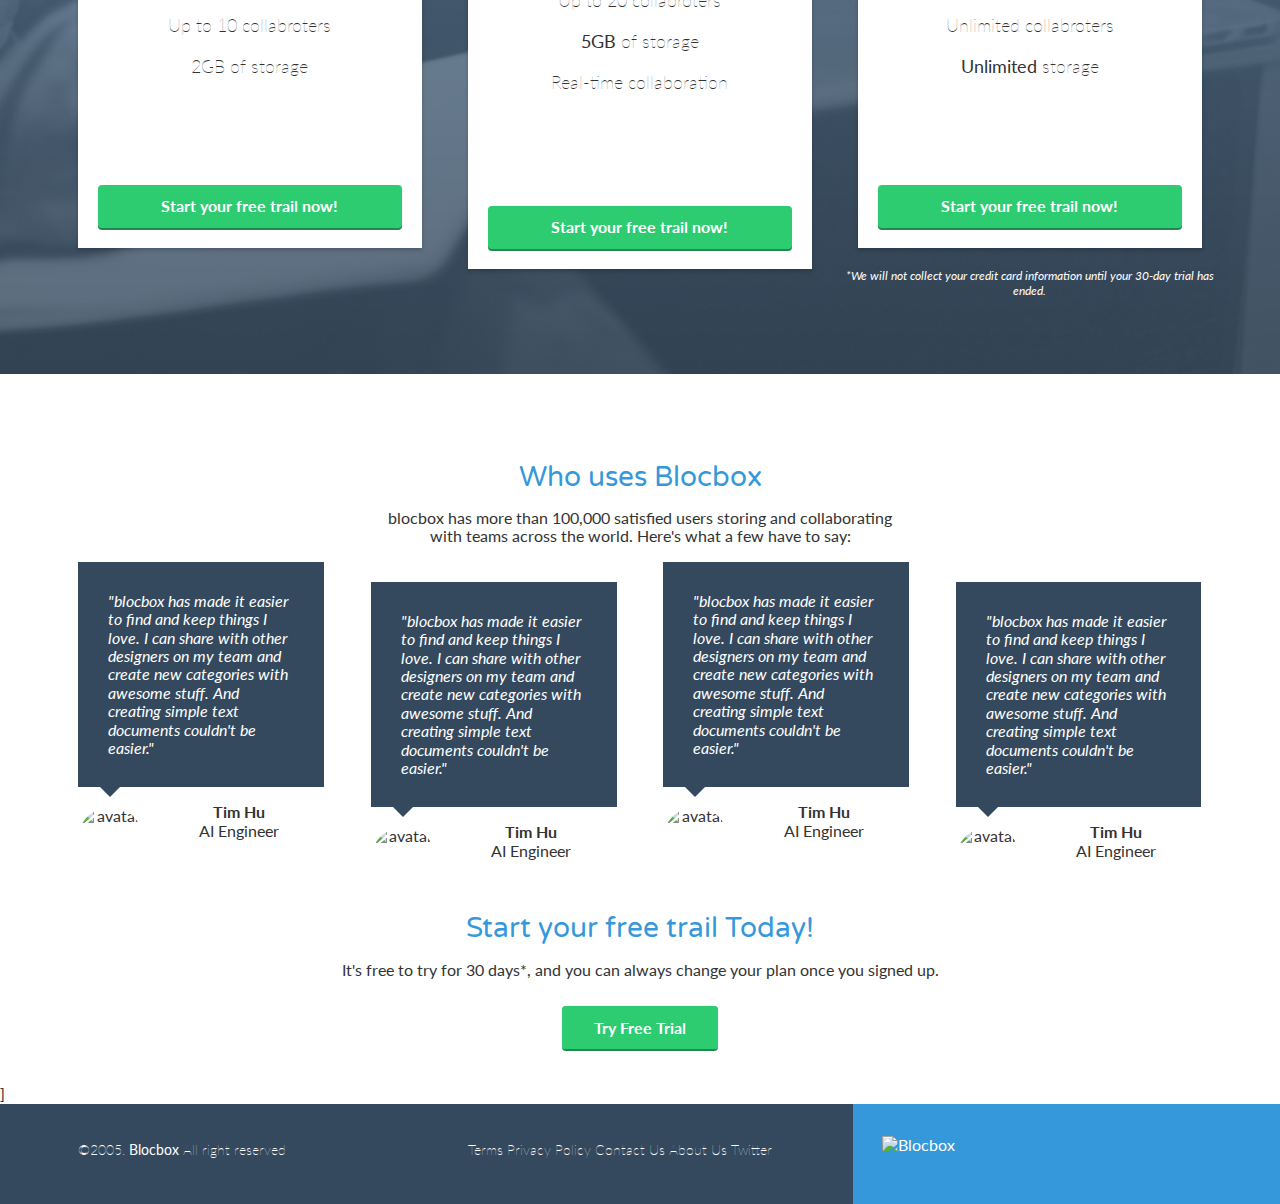
==== commit 24b0af86: "Checkpoint 31 completed" ====
--- a/index.html
+++ b/index.html
@@ -147,10 +147,11 @@
     <div class="container">
       <h2>Start your free trail Today!</h2>
       <p>It's free to try for 30 days*, and you can always change your plan once you signed up.</p>
+      <a class="btn"href="signup.html">Try Free Trial</a>
     </div>
-    <a class="btn" href="signup.html">Try Free Trail</a>
   </section>
-<!--Footer-->
+
+<!--Footer-->]
 <Footer>
   <div class="container footer-nav-block">
     <div class="left-footer-block one-third">
@@ -170,7 +171,7 @@
       </li>
     </ul>
   </nav>
-    <div class=right-footer-block one-third>
+    <div class="right-footer-block one-third">
       <img class="logo" src="images/Site_logo.png"/ alt="Blocbox">
   </div>
 </Footer>
--- a/CSS/style.css
+++ b/CSS/style.css
@@ -141,7 +141,6 @@
 }
 /* BENEFITS */
 .benefits {
-  height: 320px;
   text-align: center;
   display:block;
   position:relative;
@@ -235,12 +234,12 @@
    right:20px;
  }
  .small {
+    display:block;
     font-size: 12px;
     color: #FEFEFE;
     line-height: 15px;
     font-style:italic;
-    text-align: middle;
-    margin-top: auto;
+    margin-top: 20px auto;
   }
   /* TESTIMONIALS */
    .testimonials {
@@ -294,3 +293,69 @@
  .testimonials .one-fourth .down{
    margin-top: 20px;
  }
+  /* Call to action */
+  .call-to-action .container{
+    text-align: center;
+    margin: 3em auto;
+  }
+  .call-to-action h2{
+    color:#3498DB;
+  }
+  .call-to-action p{
+    margin-bottom: 40px;
+  }
+  .call-to-action .btn{
+    margin-top:20px;
+  }
+
+ /* FOOTER */
+ footer {
+   background-color: #34495E;
+   background-image: linear-gradient(to top,
+      #3498DB 0%, #3498DB 50%, #34495E 50%, #34495E 100%);
+   color: #FFFFFF;
+   height: 150px;
+   position: relative;
+   overflow: hidden;
+   z-index: 0;
+ }
+ footer p, footer nav ul {
+   font-size:14px;
+   font-weight:100;
+   text-align: center;
+   margin: 10px auto 0;
+ }
+ footer nav ul li {
+   list-style-type: none;
+   display: inline;
+ }
+ footer nav ul li a {
+   color:#FFFFFF;
+   text-decoration: none;
+ }
+ footer .right-footer-block {
+  background-color: transparent;
+}
+footer .logo{
+   padding: 2.35em 0;
+   margin: 0 auto;
+   display: block;
+ }
+ @media (min-width: 992px){
+   footer{
+     background-color: #3498DB;
+     background-image: linear-gradient(to left,
+        #3498DB 0%, #3498DB 33.33337%, #34495E 33.33337%, #34495E 100%);
+     height: 100px;
+   }
+   footer p, footer nav ul{
+     padding: 2em 0;
+     text-align: left;
+   }
+   footer .right-footer-block {
+     background-color: #3498DB;
+   }
+   footer .logo{
+     padding: 2em 0 2em 1.5em;
+   }
+ }
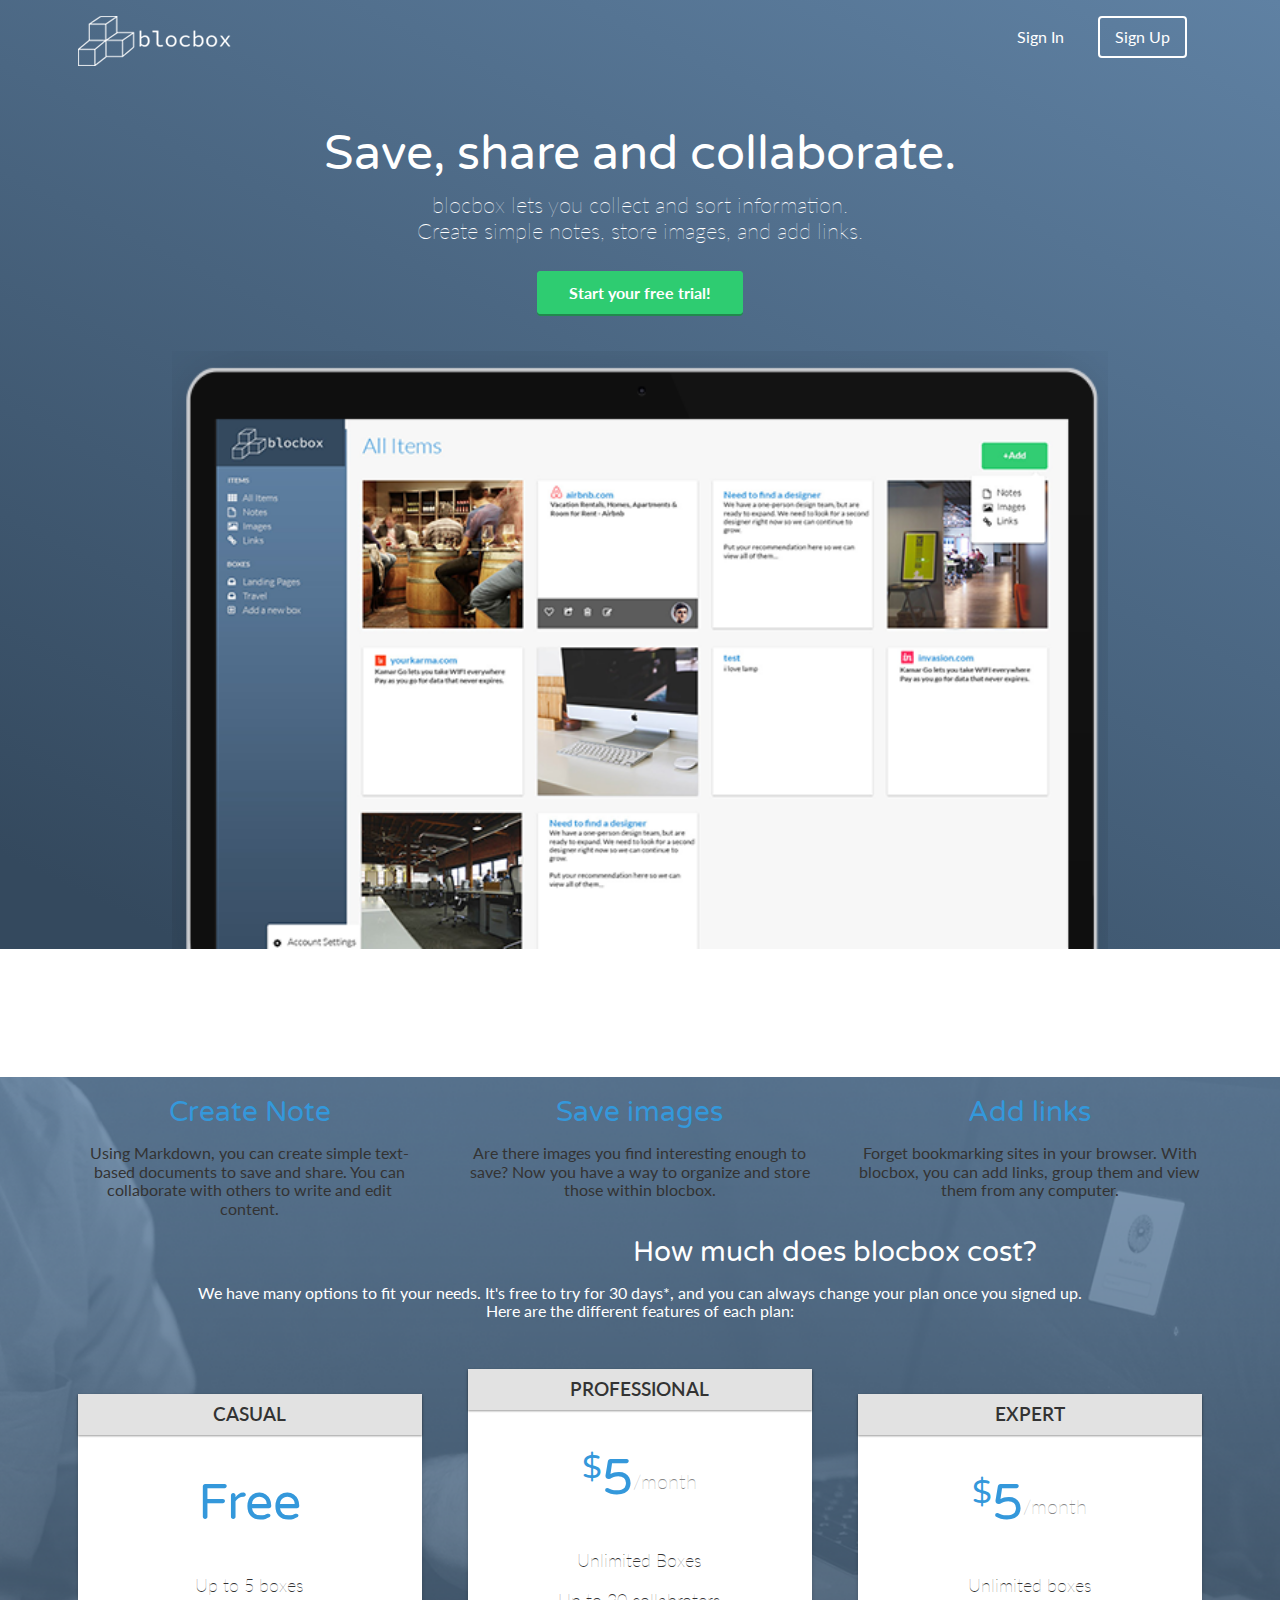
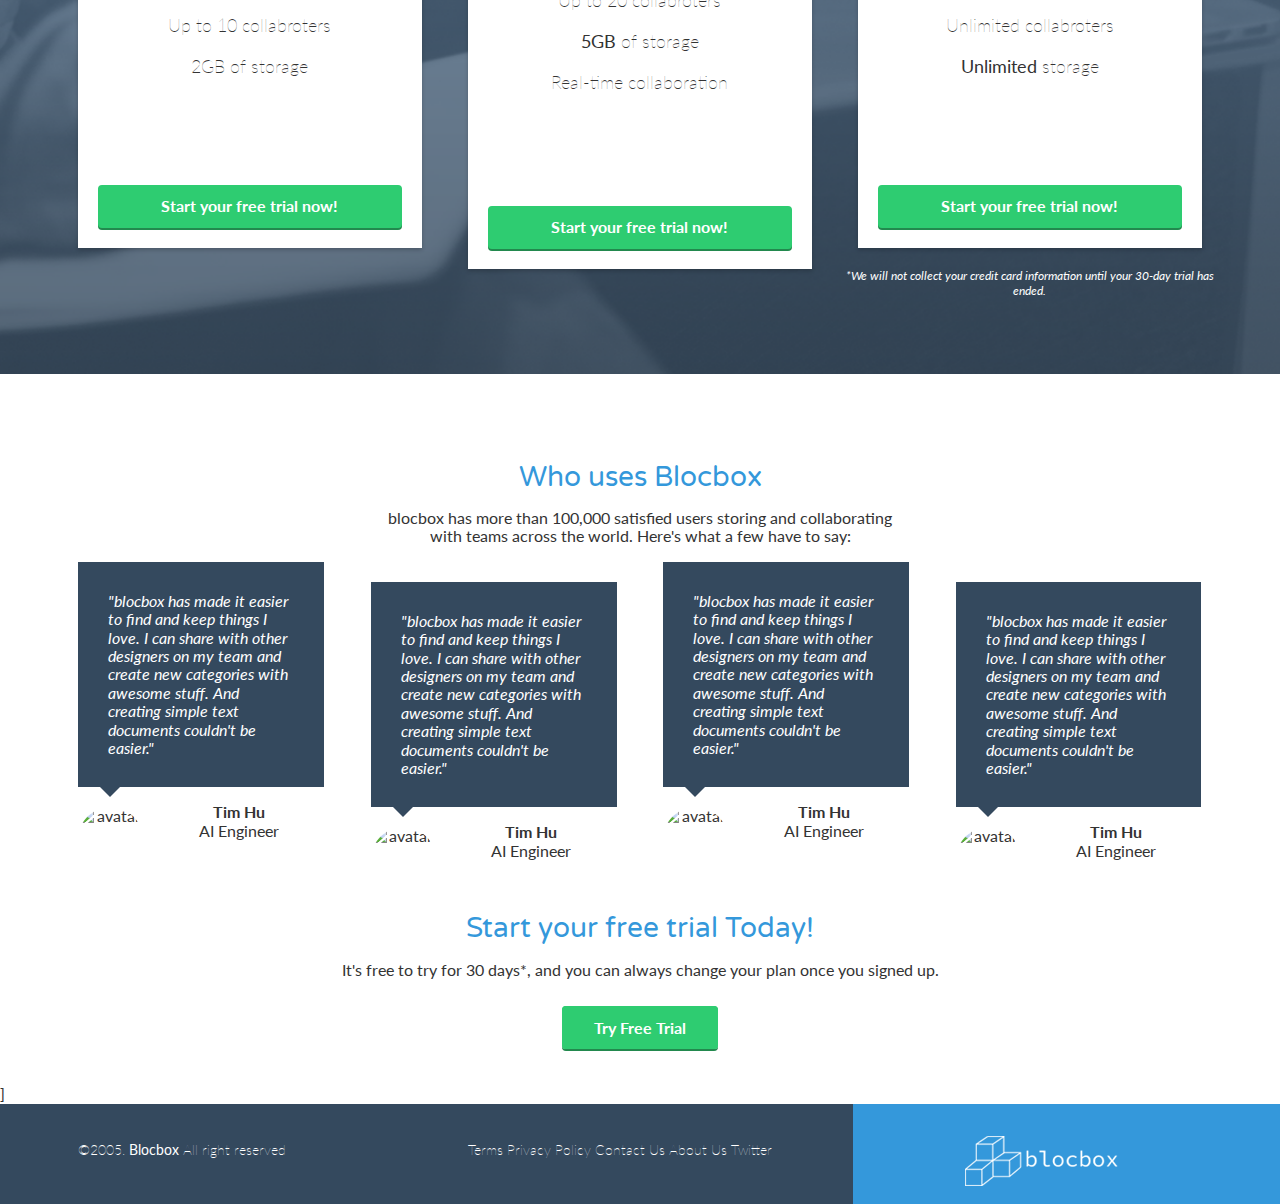
==== commit 45441a53: "Homepage styling two completed" ====
--- a/index.html
+++ b/index.html
@@ -35,7 +35,7 @@
       <h1 class="animated fadeIn">Save, share and collaborate.</h1>
        <p>blocbox lets you collect and sort information.
          <br/>Create simple notes, store images, and add links.</p>
-       <a href="singup.html" class="btn">Start your free trail!</a>
+       <a href="singup.html" class="btn">Start your free trial!</a>
       <img src="images/dashboard.png" alt="Blocbox">
     </div>
   </header>
@@ -43,21 +43,22 @@
     <!-- benefit section -->
     <section class="benefits">
       <ul class="container">
-      <li class="one-third">
-        <i class="far fa-sticky-note"></i>
-        <h2>Create Note</h2>
-        <p>Using Markdown, you can create simple text-based documents to save and share. You can collaborate with others to write and edit content.</p>
-      </li>
-      <li class="one-third">
-        <i class="far fa-image"></i>
-        <h2>Save images</h2>
-        <p>Are there images you find interesting enough to save? Now you have a way to organize and store those within blocbox.</p>
-      </li>
-      <li class="one-third">
-        <i class="fas fa-link"></i>
-        <h2>Add links</h2>
-        <p>Forget bookmarking sites in your browser. With blocbox, you can add links, group them and view them from any computer.</p>
-      </li>
+        <li class="one-third">
+          <i class="far fa-sticky-note"></i>
+          <h2>Create Note</h2>
+          <p>Using Markdown, you can create simple text-based documents to save and share. You can collaborate with others to write and edit content.</p>
+        </li>
+        <li class="one-third">
+          <i class="far fa-image"></i>
+          <h2>Save images</h2>
+          <p>Are there images you find interesting enough to save? Now you have a way to organize and store those within blocbox.</p>
+        </li>
+        <li class="one-third">
+          <i class="fas fa-link"></i>
+          <h2>Add links</h2>
+          <p>Forget bookmarking sites in your browser. With blocbox, you can add links, group them and view them from any computer.</p>
+        </li>
+      </ul>
     </section>
   </main>
   <!--Pricing section-->
@@ -76,7 +77,7 @@
           <li>Up to 10 collabroters </li>
           <li>2GB of storage</li>
         </ul>
-        <a href="signup.html" class="btn">Start your free trail now!</a>
+        <a href="signup.html" class="btn">Start your free trial now!</a>
         </div>
       </li>
       <li class="one-third">
@@ -89,7 +90,7 @@
           <li><strong>5GB</strong> of storage</li>
            <li>Real-time collaboration</li>
         </ul>
-        <a href="signup.html" class="btn">Start your free trail now!</a>
+        <a href="signup.html" class="btn">Start your free trial now!</a>
         </div>
       </li>
       <li class="one-third">
@@ -101,12 +102,12 @@
           <li>Unlimited collabroters</li>
           <li><strong>Unlimited</strong> storage</li>
         </ul>
-        <a href="signup.html" class="btn">Start your free trail now!</a>
+        <a href="signup.html" class="btn">Start your free trial now!</a>
         </div>
       </li>
     </ul>
     <div class="container">
-        <p class="small">*We will not collect your credit card information until your 30-day trial has ended.</p>
+      <p class="small">*We will not collect your credit card information until your 30-day trial has ended.</p>
     </div>
   </section>
   <!--Testimonials-->
@@ -145,9 +146,9 @@
 <!--call to action-->
   <section class="call-to-action">
     <div class="container">
-      <h2>Start your free trail Today!</h2>
+      <h2>Start your free trial Today!</h2>
       <p>It's free to try for 30 days*, and you can always change your plan once you signed up.</p>
-      <a class="btn"href="signup.html">Try Free Trial</a>
+      <a class="btn" href="signup.html">Try Free Trial</a>
     </div>
   </section>
 
@@ -172,7 +173,7 @@
     </ul>
   </nav>
     <div class="right-footer-block one-third">
-      <img class="logo" src="images/Site_logo.png"/ alt="Blocbox">
+      <img class="logo" src="images/Site_Logo.png"/ alt="Blocbox">
   </div>
 </Footer>
 </body>
--- a/CSS/style.css
+++ b/CSS/style.css
@@ -64,7 +64,6 @@
     width: 1170px;
   }
 }
-
 /* HEADER */
 header {
   color:#FFFFFF;
@@ -119,6 +118,9 @@
  header .hero img {
   display: block;
   margin:3em auto 0;
+}
+header .hero img {
+  width: 80%;
 }
 /* Buttons */
 .btn {
@@ -131,19 +133,13 @@
   border: 2px solid #2ECC71;
   box-shadow: 0px 2px 0px 0px #22894E;
 }
-header .hero img {
-  width: 100%;
-}
-@media (min-width: 768px) {
-header .hero img {
-    width: 80%;
-  }
-}
+
 /* BENEFITS */
 .benefits {
-  text-align: center;
+  text-align:center;
   display:block;
   position:relative;
+  height: auto;
 }
 .benefits ul {
   margin: 0 auto;
@@ -359,3 +355,21 @@
      padding: 2em 0 2em 1.5em;
    }
  }
+@media (max-width:768px) {
+  footer{
+    background-color: #3498DB;
+    background-image: linear-gradient(to top,
+       #3498DB 0%, #3498DB 33.33337%, #34495E 33.33337%, #34495E 100%);
+    height: 100%;
+  }
+  footer nav ul li{
+    display: block;
+    position: relative;
+  }
+  footer nav ul {
+    padding-left: 0;
+  }
+  footer .logo{
+    padding: 0;
+  }
+}
